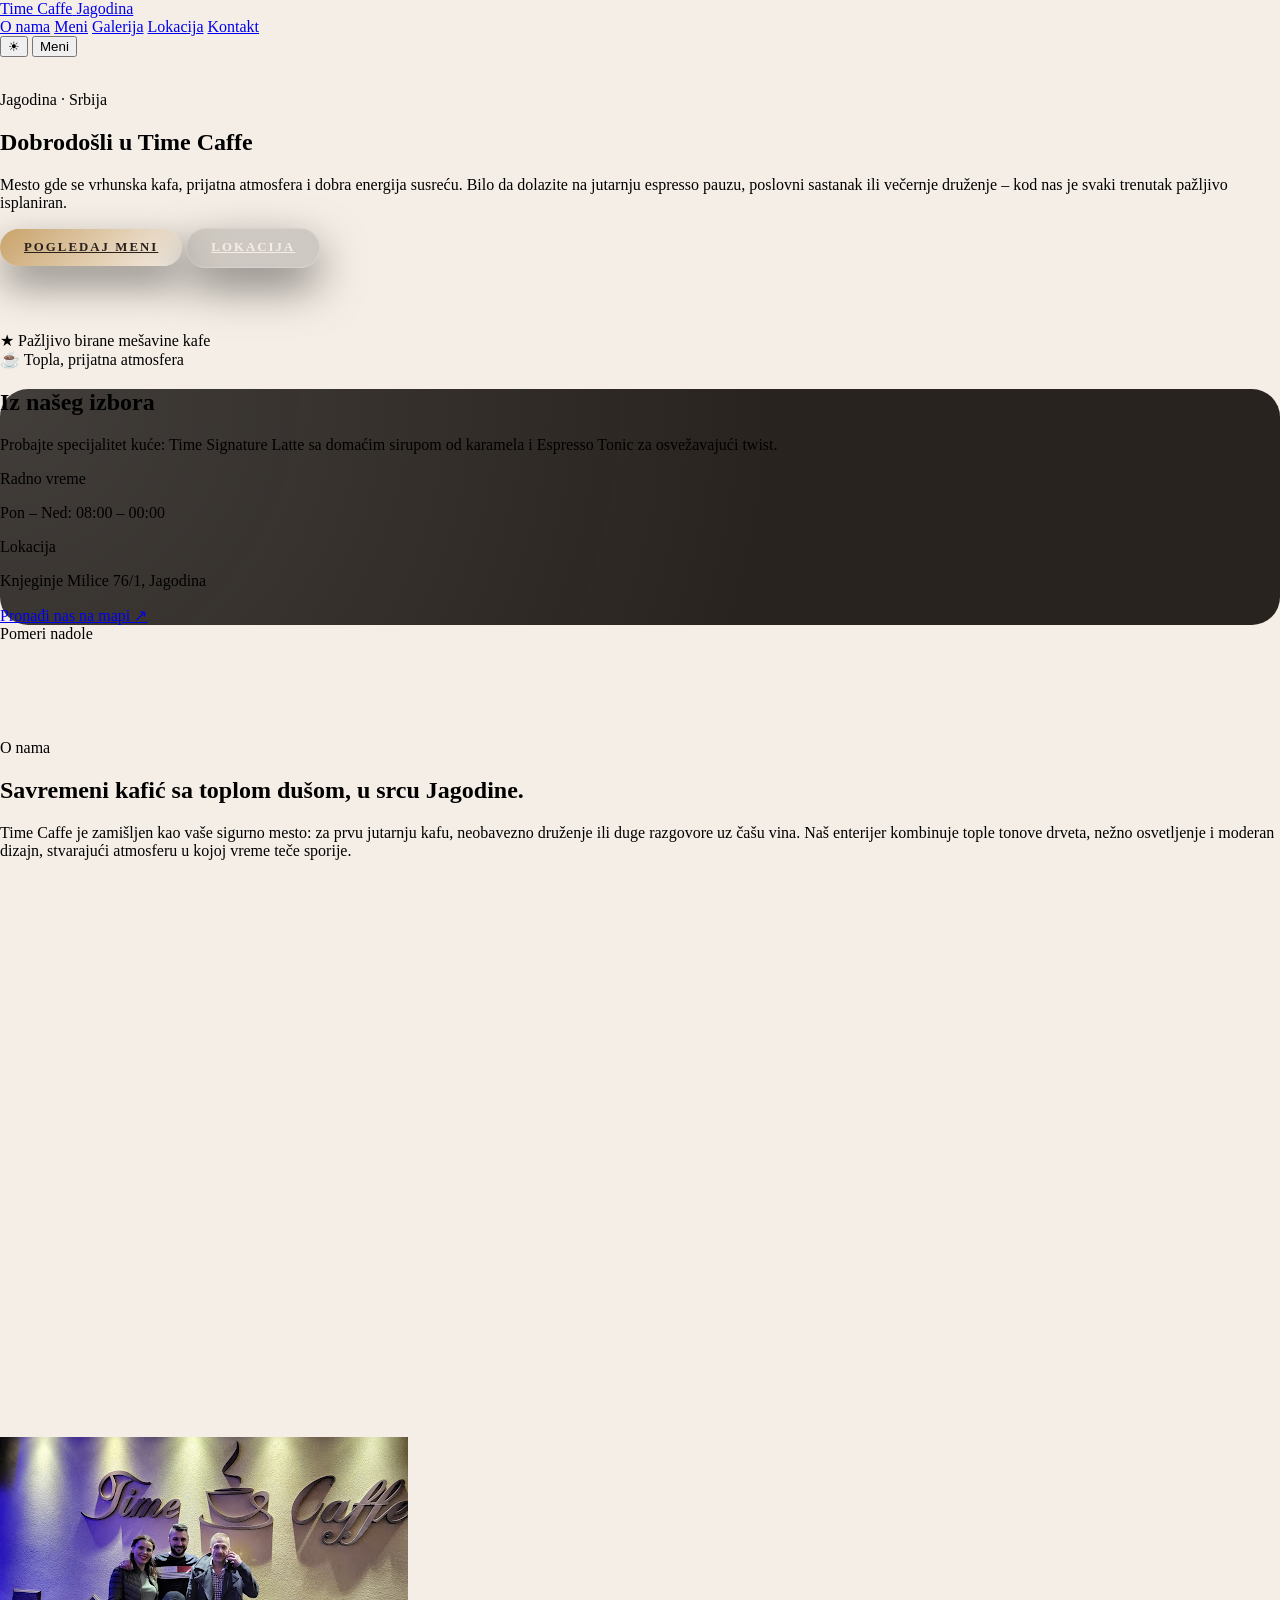
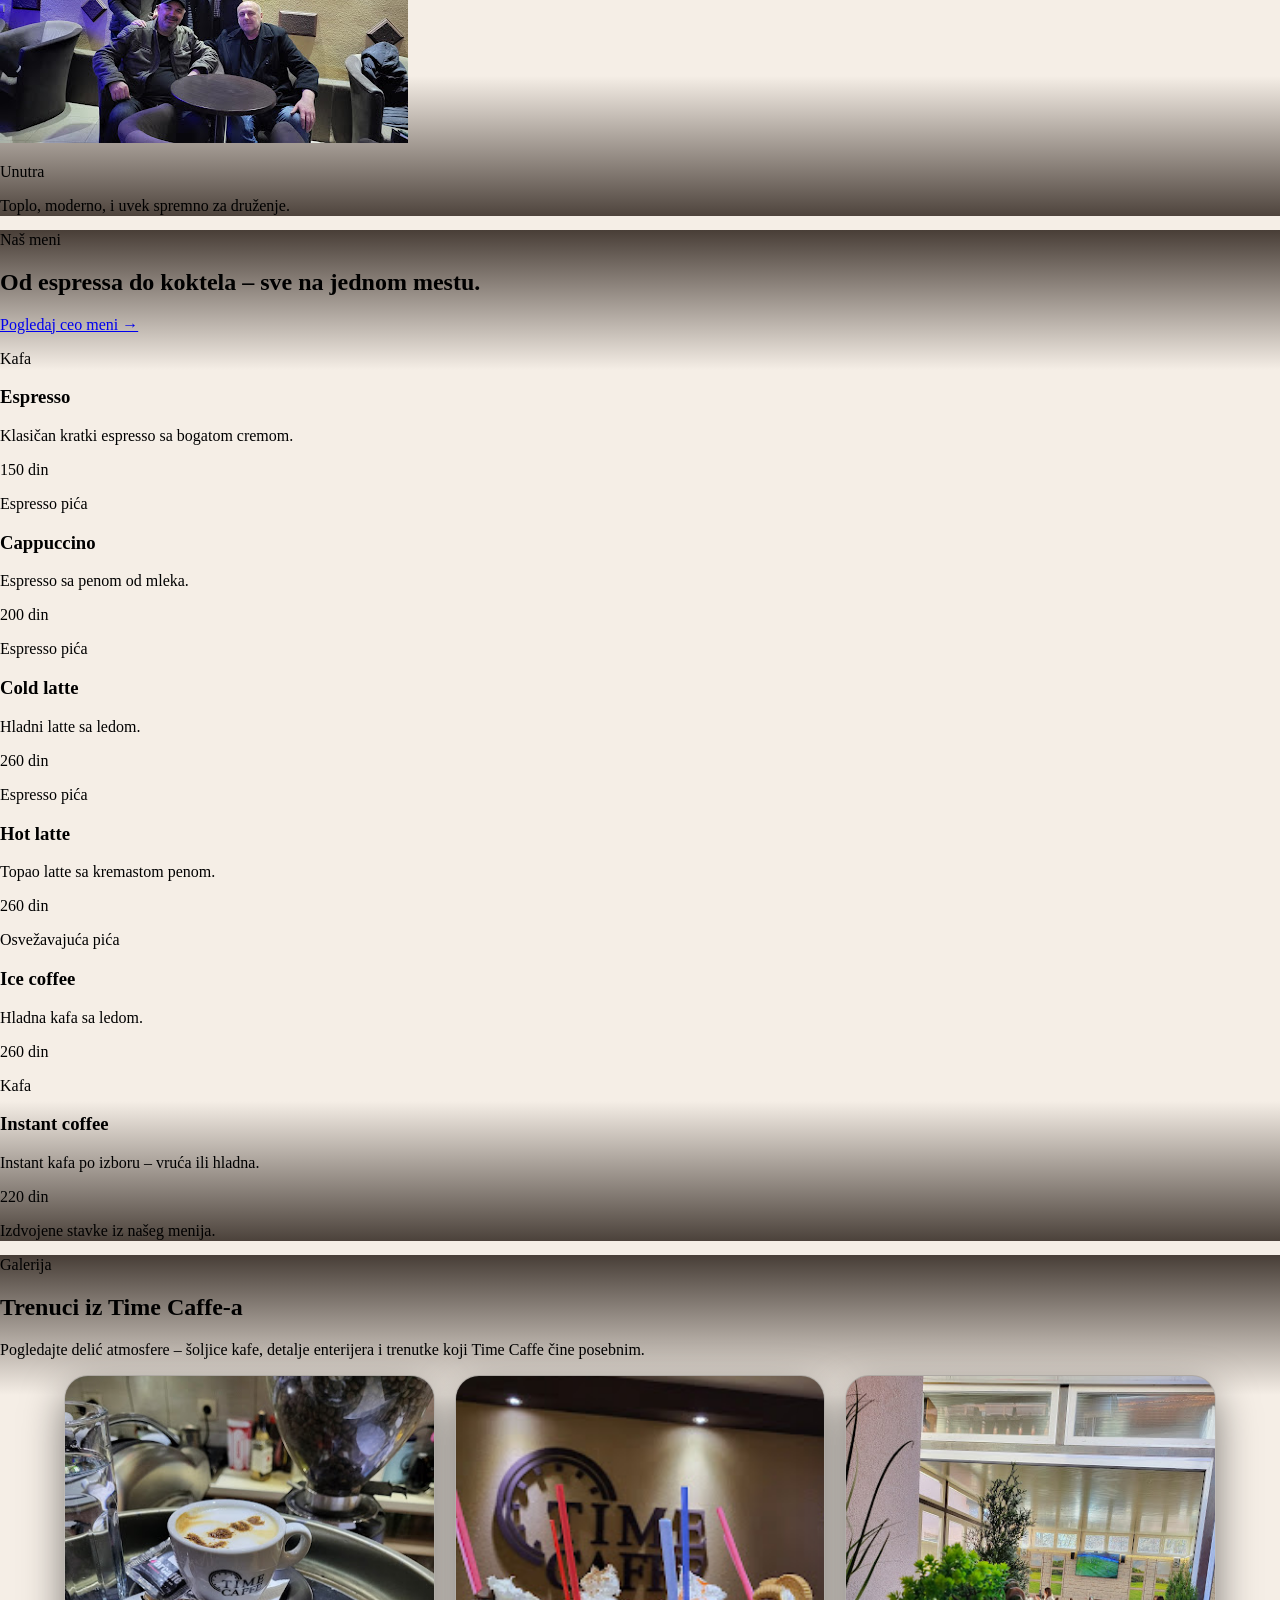
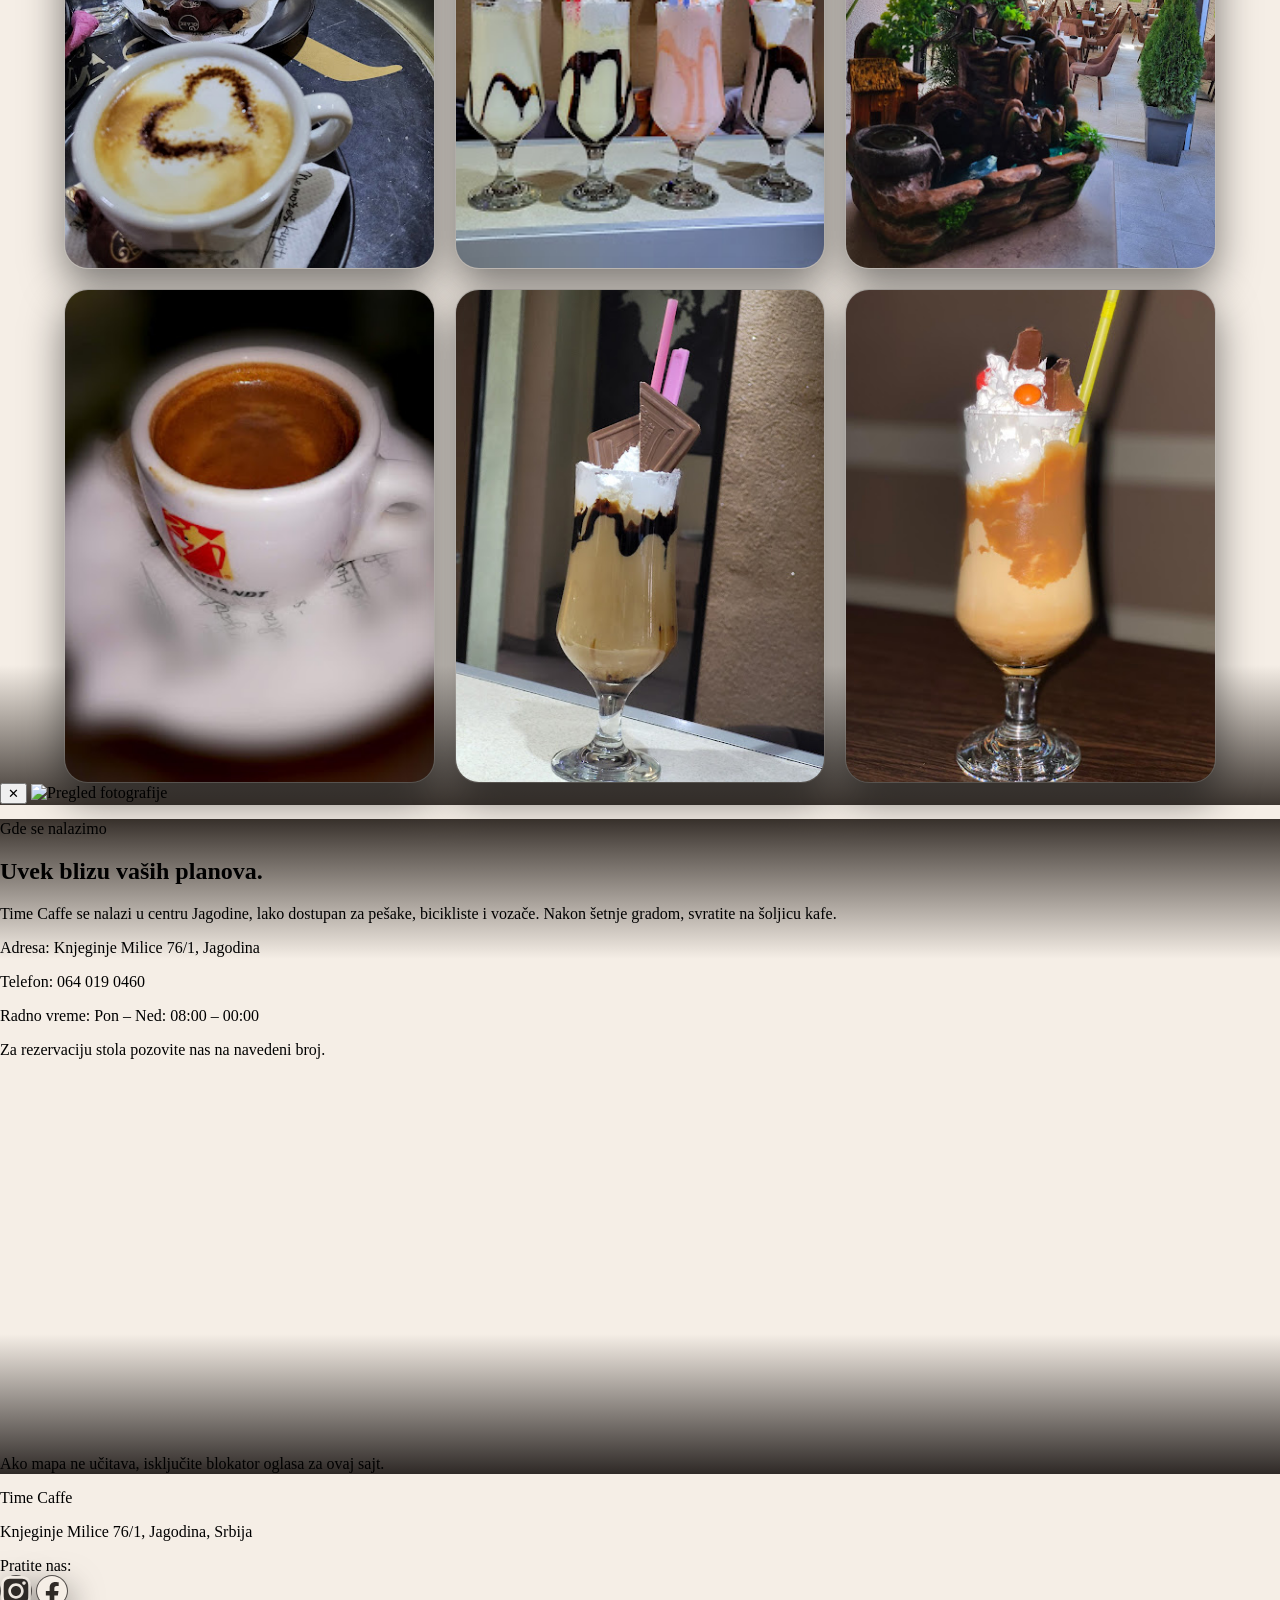
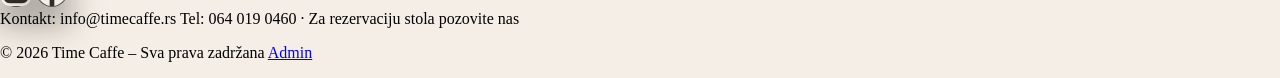
==== index.html @ a1e93f35 "chore: move site files to repo root to match deployment layout Made-with: Cursor" ====
<!DOCTYPE html>
<html lang="sr">
  <head>
    <meta charset="UTF-8" />
    <meta
      name="viewport"
      content="width=device-width, initial-scale=1.0, maximum-scale=5, viewport-fit=cover"
    />
    <meta name="theme-color" content="#2B211C" />
    <title>Time Caffe | Jagodina</title>
    <meta
      name="description"
      content="Time Caffe u Jagodini – savršeno mesto za vrhunsku kafu, prijatnu atmosferu i druženje. Posetite nas u centru grada."
    />
    <meta
      name="keywords"
      content="Time Caffe, kafa, kafić Jagodina, espresso, deserti, rezervacije"
    />
    <meta name="author" content="Time Caffe" />

    <!-- TailwindCSS CDN – u razvoju je u redu; za produkciju preporučeno: npm install tailwindcss i build -->
    <script>
      (function(){var w=console.warn;console.warn=function(m){if(typeof m==='string'&&m.indexOf('cdn.tailwindcss.com')!==-1)return;w.apply(console,arguments);};})();
    </script>
    <script src="https://cdn.tailwindcss.com"></script>
    <script>
      tailwind.config = {
        darkMode: "class",
        theme: {
          extend: {
            colors: {
              espresso: "#2B211C",
              coffee: "#4B3425",
              latte: "#D9C3A3",
              cream: "#F5EEE6",
              gold: "#C9A36A",
            },
            fontFamily: {
              display: ["Poppins", "system-ui", "sans-serif"],
              body: ["DM Sans", "system-ui", "sans-serif"],
            },
            boxShadow: {
              soft: "0 18px 45px rgba(0,0,0,0.35)",
              card: "0 18px 40px rgba(15,10,7,0.55)",
            },
          },
        },
      };
    </script>
    <script>
      // Set default theme before paint (dark unless user chose light).
      (function () {
        try {
          var stored = localStorage.getItem("timecaffe-theme");
          if (stored === "light") {
            document.documentElement.classList.remove("dark");
          } else {
            document.documentElement.classList.add("dark");
          }
        } catch (_) {
          document.documentElement.classList.add("dark");
        }
      })();
    </script>

    <!-- Google Fonts – manje generički izgled -->
    <link
      href="https://fonts.googleapis.com/css2?family=DM+Sans:ital,opsz,wght@0,9..40,400;0,9..40,500;0,9..40,600;1,9..40,400&family=Poppins:wght@500;600;700&display=swap"
      rel="stylesheet"
    />

    <!-- GSAP -->
    <script src="https://cdnjs.cloudflare.com/ajax/libs/gsap/3.12.5/gsap.min.js" defer></script>
    <script src="https://cdnjs.cloudflare.com/ajax/libs/gsap/3.12.5/ScrollTrigger.min.js" defer></script>

    <!-- Custom styles (relative URL works locally + Cloudflare; load last in head vs Tailwind inject) -->
    <link rel="stylesheet" href="./styles.css?v=22" />
  </head>
  <body
    class="bg-cream text-espresso font-body antialiased transition-colors duration-500 ease-out min-w-0 w-full overflow-x-hidden"
  >
    <!-- Page transition overlay -->
    <div
      id="page-transition"
      class="pointer-events-none fixed inset-0 z-40 bg-espresso opacity-0"
    ></div>
    <!-- Sakrij overlay odmah i pri povratku strelicom (bfcache + Brave/Chrome) -->
    <script>
      function hideOverlay(){var o=document.getElementById("page-transition");if(o)o.style.opacity="0";}
      hideOverlay();
      document.addEventListener("pageshow",hideOverlay);
      document.addEventListener("visibilitychange",function(){if(document.visibilityState==="visible")hideOverlay();});
      document.addEventListener("DOMContentLoaded",function(){hideOverlay();});
    </script>

    <!-- Navigation -->
    <header
      class="fixed inset-x-0 top-0 z-30 border-b border-espresso/15 bg-cream/88 backdrop-blur-xl dark:border-[#1f1713] dark:bg-[#1f1713]"
    >
      <div
        class="mx-auto flex w-full max-w-6xl items-center justify-between px-4 py-3 md:px-6 min-w-0"
      >
        <a href="./index.html" class="flex items-center gap-3">
          <div class="leading-tight">
            <span
              class="block font-display text-lg font-semibold tracking-wide text-espresso dark:text-cream"
              >Time Caffe</span
            >
            <span
              class="block text-xs font-medium uppercase tracking-[0.2em] text-gold/80"
              >Jagodina</span
            >
          </div>
        </a>

        <nav
          class="hidden items-center gap-8 text-sm font-medium text-espresso/90 md:flex dark:text-cream"
        >
          <a href="#onama" class="nav-link">O nama</a>
          <a href="#meni" class="nav-link">Meni</a>
          <a href="#galerija" class="nav-link">Galerija</a>
          <a href="#lokacija" class="nav-link">Lokacija</a>
          <a
            href="./kontakt.html"
            class="rounded-full border border-espresso/25 px-4 py-1.5 text-xs uppercase tracking-[0.18em] text-espresso transition-colors hover:bg-espresso hover:text-cream dark:border-gold/40 dark:text-gold dark:hover:bg-gold dark:hover:text-espresso"
            >Kontakt</a
          >
        </nav>

        <div class="flex items-center gap-3">
          <button
            id="theme-toggle"
            class="inline-flex h-9 w-9 items-center justify-center rounded-full border border-espresso/20 bg-espresso/5 text-espresso shadow-md shadow-black/10 transition-colors hover:bg-espresso/10 dark:border-white/10 dark:bg-white/5 dark:text-gold dark:shadow-black/50 dark:hover:bg-white/10"
            aria-label="Promeni temu"
          >
            <span id="theme-icon" class="text-lg">☾</span>
          </button>
          <button
            id="mobile-menu-toggle"
            class="inline-flex h-9 w-9 items-center justify-center rounded-full border border-espresso/20 bg-espresso/5 text-espresso shadow-md shadow-black/10 transition-colors hover:bg-espresso/10 md:hidden dark:border-white/10 dark:bg-white/5 dark:text-cream dark:shadow-black/40 dark:hover:bg-white/10"
            aria-label="Otvori meni"
          >
            <span class="sr-only">Meni</span>
            <div class="space-y-1.5">
              <span
                class="block h-0.5 w-4 rounded-full bg-espresso transition-all dark:bg-cream"
              ></span>
              <span
                class="block h-0.5 w-3 rounded-full bg-espresso transition-all dark:bg-cream"
              ></span>
            </div>
          </button>
        </div>
      </div>

      <!-- Mobile nav -->
      <div
        id="mobile-menu"
        class="pointer-events-none fixed inset-x-0 top-0 z-20 translate-y-[-100%] transform bg-gradient-to-b from-cream via-cream to-latte opacity-0 transition-all duration-500 ease-out md:hidden dark:from-espresso dark:via-espresso/95 dark:to-espresso/95"
      >
        <div class="mx-auto flex w-full max-w-6xl flex-col gap-6 px-4 sm:px-6 pb-10 pt-20 min-w-0">
          <a href="#onama" class="mobile-link">O nama</a>
          <a href="#meni" class="mobile-link">Meni</a>
          <a href="#galerija" class="mobile-link">Galerija</a>
          <a href="#lokacija" class="mobile-link">Lokacija</a>
          <a href="./meni.html" class="mobile-link">Puni meni</a>
          <a href="./kontakt.html" class="mobile-link">Kontakt</a>
        </div>
      </div>
    </header>

    <!-- Hero -->
    <main class="relative w-full min-w-0 overflow-x-hidden">
      <section
        id="hero"
        class="section-melt relative z-0 flex min-h-screen items-center justify-center overflow-hidden bg-[#bea076] text-espresso dark:bg-[#211812] dark:text-cream"
      >
        <!-- Parallax background -->
        <div
          class="pointer-events-none absolute inset-0 z-0 hero-bg"
          data-parallax
        ></div>
        <div
          class="pointer-events-none absolute inset-0 z-10 bg-gradient-to-b from-[#f5eee6]/88 via-[#e6d2b4]/52 to-[#bea076]/95 dark:from-[#1f1713]/98 dark:via-[#1b140f]/90 dark:to-[#211812]"
        ></div>

        <div
          class="relative z-20 mx-auto flex w-full max-w-6xl flex-col items-center gap-16 px-4 pt-28 pb-20 md:flex-row md:items-center md:justify-between md:px-6 min-w-0"
        >
          <div class="max-w-xl space-y-7 md:space-y-8">
            <p
              class="inline-flex items-center gap-2 rounded-full bg-espresso/5 px-4 py-1 text-xs font-medium uppercase tracking-[0.2em] text-espresso/80 ring-1 ring-espresso/15 backdrop-blur dark:bg-white/5 dark:text-gold/90 dark:ring-white/10"
            >
              <span class="h-1.5 w-1.5 rounded-full bg-gold"></span>
              Jagodina · Srbija
            </p>
            <h1
              class="font-display text-4xl font-semibold leading-tight tracking-tight md:text-5xl lg:text-6xl"
            >
              Dobrodošli u
              <span class="block bg-gradient-to-r from-coffee via-espresso to-gold bg-clip-text text-transparent dark:from-gold dark:to-latte"
                >Time Caffe</span
              >
            </h1>
            <p class="max-w-md text-sm text-espresso/80 dark:text-cream/80 md:text-base">
              Mesto gde se vrhunska kafa, prijatna atmosfera i dobra energija
              susreću. Bilo da dolazite na jutarnju espresso pauzu, poslovni
              sastanak ili večernje druženje – kod nas je svaki trenutak
              pažljivo isplaniran.
            </p>

            <div class="mt-2 flex flex-wrap items-center gap-4 md:mt-3">
              <a
                href="./meni.html"
                class="btn-primary"
              >
                Pogledaj meni
              </a>
              <a
                href="#lokacija"
                class="btn-ghost"
              >
                Lokacija
              </a>
            </div>

            <div
              class="flex items-center gap-6 text-xs text-espresso/70 dark:text-cream/60 md:text-sm"
              style="margin-top: 4rem;"
            >
              <div class="flex items-center gap-2">
                <span class="text-gold">★</span>
                <span>Pažljivo birane mešavine kafe</span>
              </div>
              <div class="hidden h-4 w-px bg-espresso/20 dark:bg-cream/20 md:block"></div>
              <div class="hidden items-center gap-2 md:flex">
                <span class="text-gold">☕</span>
                <span>Topla, prijatna atmosfera</span>
              </div>
            </div>
          </div>

          <!-- Hero card -->
          <div
            class="relative mt-10 w-full max-w-sm md:mt-0 md:max-w-md"
          >
            <div
              class="glass-card relative overflow-hidden rounded-3xl border border-espresso/10 bg-white/65 p-6 shadow-card backdrop-blur-xl dark:border-white/10 dark:bg-white/5"
            >
              <div
                class="pointer-events-none absolute -left-10 -top-10 h-40 w-40 rounded-full bg-gold/20 blur-3xl"
              ></div>
              <div
                class="pointer-events-none absolute -bottom-16 right-0 h-40 w-40 rounded-full bg-coffee/30 blur-3xl"
              ></div>

              <div class="relative space-y-5">
                <h2
                  class="font-display text-lg font-semibold tracking-tight text-espresso dark:text-cream"
                >
                  Iz našeg izbora
                </h2>
                <p class="text-sm text-espresso/80 dark:text-cream/80">
                  Probajte specijalitet kuće:
                  <span class="font-medium text-gold"
                    >Time Signature Latte</span
                  >
                  sa domaćim sirupom od karamela i
                  <span class="font-medium text-gold">Espresso Tonic</span> za
                  osvežavajući twist.
                </p>

                <div class="grid grid-cols-2 gap-4 text-xs text-espresso/80 dark:text-cream/80">
                  <div class="space-y-2">
                    <p class="text-[11px] uppercase tracking-[0.18em] text-gold">
                      Radno vreme
                    </p>
                    <p>Pon – Ned: 08:00 – 00:00</p>
                  </div>
                  <div class="space-y-2">
                    <p class="text-[11px] uppercase tracking-[0.18em] text-gold">
                      Lokacija
                    </p>
                    <p>Knjeginje Milice 76/1, Jagodina</p>
                  </div>
                </div>

                <a
                  href="#lokacija"
                  class="inline-flex items-center gap-2 text-xs font-medium text-coffee hover:text-espresso dark:text-gold dark:hover:text-gold/80"
                >
                  Pronađi nas na mapi
                  <span aria-hidden="true">↗</span>
                </a>
              </div>
            </div>
          </div>
        </div>

        <!-- Scroll hint – samo na mobilnom -->
        <div
          class="pointer-events-none absolute bottom-8 left-1/2 flex -translate-x-1/2 flex-col items-center text-xs text-espresso/60 dark:text-cream/70 md:hidden"
        >
          <span class="mb-2 text-[11px] tracking-[0.28em] uppercase"
            >Pomeri nadole</span
          >
          <div
            class="h-10 w-[1px] overflow-hidden bg-gradient-to-b from-gold/80 via-gold/40 to-transparent"
          >
            <div class="scroll-line h-full w-full bg-gradient-to-b from-transparent via-gold/80 to-transparent"></div>
          </div>
        </div>
      </section>
      <!-- About -->
      <section
        id="onama"
        class="section-melt bg-gradient-to-b from-[#bea076] via-[#e8d3b8] to-[#e4cfb3] py-20 dark:bg-gradient-to-b dark:from-[#211812] dark:via-[#1a130f] dark:to-[#2a1f18]"
      >
        <div class="mx-auto w-full max-w-6xl px-4 md:px-6 min-w-0">
          <div
            class="mb-10 flex flex-col gap-4 md:mb-14 md:flex-row md:items-end md:justify-between"
          >
            <div>
              <p
                class="text-xs font-semibold uppercase tracking-[0.28em] text-coffee/75 dark:text-gold"
              >
                O nama
              </p>
              <h2
                class="mt-3 max-w-xl font-display text-2xl font-semibold tracking-tight text-espresso dark:text-cream md:text-3xl"
              >
                Savremeni kafić sa toplom dušom, u srcu Jagodine.
              </h2>
            </div>
            <p
              class="max-w-md text-sm text-espresso/80 dark:text-cream/80 md:text-sm"
            >
              Time Caffe je zamišljen kao vaše sigurno mesto: za prvu jutarnju
              kafu, neobavezno druženje ili duge razgovore uz čašu vina. Naš
              enterijer kombinuje tople tonove drveta, nežno osvetljenje i
              moderan dizajn, stvarajući atmosferu u kojoj vreme teče sporije.
            </p>
          </div>

          <div class="grid gap-8 md:grid-cols-[1.3fr,1fr]">
            <div
              class="grid gap-6 md:grid-cols-2"
            >
              <article class="about-card reveal-up">
                <h3 class="text-base font-semibold text-espresso dark:text-cream">
                  Vrhunska kafa i izbor pića
                </h3>
                <p class="mt-2 text-sm text-espresso/80 dark:text-cream/80">
                  Radimo sa pažljivo odabranim prženjima kafe, pripremljenim od
                  strane obučenih barista. Pored espresso klasika nudimo i
                  specijalitete kuće, čajeve, koktele i osvežavajuće napitke.
                </p>
              </article>

              <article class="about-card reveal-up" data-delay="0.15">
                <h3 class="text-base font-semibold text-espresso dark:text-cream">
                  Prostor za susrete i trenutke
                </h3>
                <p class="mt-2 text-sm text-espresso/80 dark:text-cream/80">
                  Bilo da dolazite sami sa knjigom, u paru ili sa društvom, naš
                  prostor je osmišljen tako da se u njemu osećate opušteno i
                  dobrodošlo – uz pažljivo odabranu muziku i ambijentalno
                  svetlo.
                </p>
              </article>

              <article class="about-card reveal-up" data-delay="0.3">
                <h3 class="text-base font-semibold text-espresso dark:text-cream">
                  Domaći deserti
                </h3>
                <p class="mt-2 text-sm text-espresso/80 dark:text-cream/80">
                  Uživajte u ponudi kolača, torti i sitnih zalogaja koji se
                  savršeno slažu sa vašim omiljenim napitkom, pripremljeni u
                  saradnji sa lokalnim poslastičarnicama.
                </p>
              </article>

              <article class="about-card reveal-up" data-delay="0.45">
                <h3 class="text-base font-semibold text-espresso dark:text-cream">
                  Pažljiva usluga
                </h3>
                <p class="mt-2 text-sm text-espresso/80 dark:text-cream/80">
                  Naš tim veruje da je svaki gost poseban. Trudimo se da zapamtimo
                  vašu omiljenu kafu, da preporučimo novo piće i da svaki dolazak
                  u Time Caffe učinimo iskustvom kojem ćete se vraćati.
                </p>
              </article>
            </div>

            <div
              class="relative flex items-center justify-center md:justify-end md:self-stretch"
            >
              <div
                class="relative aspect-[3/4] w-full max-w-xs overflow-hidden rounded-[2rem] border border-espresso/10 bg-espresso shadow-soft dark:border-white/10"
              >
                <img
                  src="./assets/images/about.png"
                  alt="Enterijer Time Caffe – gosti u kafiću"
                  class="absolute inset-0 h-full w-full object-cover object-center max-w-none max-h-none"
                  loading="lazy"
                />
                <div
                  class="absolute inset-0 z-[1] bg-gradient-to-t from-espresso/80 via-espresso/20 to-transparent"
                ></div>
                <div class="absolute bottom-5 left-5 z-[2] space-y-1 text-cream">
                  <p class="text-xs uppercase tracking-[0.2em] text-gold">
                    Unutra
                  </p>
                  <p class="text-sm font-medium">
                    Toplo, moderno, i uvek spremno za druženje.
                  </p>
                </div>
              </div>
            </div>
          </div>
        </div>
      </section>

      <!-- Menu preview -->
      <section
        id="meni"
        class="section-melt bg-gradient-to-b from-[#e4cfb3] via-[#f1e6da] to-[#ecdbc7] py-20 dark:from-[#2a1f18] dark:via-[#1f1713] dark:to-[#261c15]"
      >
        <div class="mx-auto w-full max-w-6xl px-4 md:px-6 min-w-0">
          <div
            class="mb-10 flex flex-col gap-4 md:mb-12 md:flex-row md:items-end md:justify-between"
          >
            <div>
              <p
                class="text-xs font-semibold uppercase tracking-[0.28em] text-gold"
              >
                Naš meni
              </p>
              <h2
                class="mt-3 font-display text-2xl font-semibold tracking-tight text-espresso dark:text-cream md:text-3xl"
              >
                Od espressa do koktela – sve na jednom mestu.
              </h2>
            </div>
            <a href="./meni.html" class="text-sm font-medium text-gold">
              Pogledaj ceo meni →
            </a>
          </div>

          <div
            id="menu-preview"
            class="grid gap-6 md:grid-cols-3"
          >
            <article class="reveal-up rounded-2xl border border-espresso/20 bg-[#ead8c4]/88 p-4 shadow-lg shadow-black/20 backdrop-blur dark:border-white/12 dark:bg-[#1a130f]/88 dark:shadow-black/45">
              <div class="flex items-start justify-between gap-2">
                <div>
                  <p class="text-xs uppercase tracking-[0.18em] text-gold mb-1">Kafa</p>
                  <h3 class="text-sm font-semibold text-espresso dark:text-cream">Espresso</h3>
                  <p class="mt-1 text-xs text-espresso/70 dark:text-cream/70">Klasičan kratki espresso sa bogatom cremom.</p>
                </div>
                <span class="ml-2 rounded-full bg-espresso text-xs font-semibold text-cream px-3 py-1 dark:bg-gold dark:text-espresso">150 din</span>
              </div>
            </article>
            <article class="reveal-up rounded-2xl border border-espresso/20 bg-[#ead8c4]/88 p-4 shadow-lg shadow-black/20 backdrop-blur dark:border-white/12 dark:bg-[#1a130f]/88 dark:shadow-black/45">
              <div class="flex items-start justify-between gap-2">
                <div>
                  <p class="text-xs uppercase tracking-[0.18em] text-gold mb-1">Espresso pića</p>
                  <h3 class="text-sm font-semibold text-espresso dark:text-cream">Cappuccino</h3>
                  <p class="mt-1 text-xs text-espresso/70 dark:text-cream/70">Espresso sa penom od mleka.</p>
                </div>
                <span class="ml-2 rounded-full bg-espresso text-xs font-semibold text-cream px-3 py-1 dark:bg-gold dark:text-espresso">200 din</span>
              </div>
            </article>
            <article class="reveal-up rounded-2xl border border-espresso/20 bg-[#ead8c4]/88 p-4 shadow-lg shadow-black/20 backdrop-blur dark:border-white/12 dark:bg-[#1a130f]/88 dark:shadow-black/45">
              <div class="flex items-start justify-between gap-2">
                <div>
                  <p class="text-xs uppercase tracking-[0.18em] text-gold mb-1">Espresso pića</p>
                  <h3 class="text-sm font-semibold text-espresso dark:text-cream">Cold latte</h3>
                  <p class="mt-1 text-xs text-espresso/70 dark:text-cream/70">Hladni latte sa ledom.</p>
                </div>
                <span class="ml-2 rounded-full bg-espresso text-xs font-semibold text-cream px-3 py-1 dark:bg-gold dark:text-espresso">260 din</span>
              </div>
            </article>
            <article class="reveal-up rounded-2xl border border-espresso/20 bg-[#ead8c4]/88 p-4 shadow-lg shadow-black/20 backdrop-blur dark:border-white/12 dark:bg-[#1a130f]/88 dark:shadow-black/45">
              <div class="flex items-start justify-between gap-2">
                <div>
                  <p class="text-xs uppercase tracking-[0.18em] text-gold mb-1">Espresso pića</p>
                  <h3 class="text-sm font-semibold text-espresso dark:text-cream">Hot latte</h3>
                  <p class="mt-1 text-xs text-espresso/70 dark:text-cream/70">Topao latte sa kremastom penom.</p>
                </div>
                <span class="ml-2 rounded-full bg-espresso text-xs font-semibold text-cream px-3 py-1 dark:bg-gold dark:text-espresso">260 din</span>
              </div>
            </article>
            <article class="reveal-up rounded-2xl border border-espresso/20 bg-[#ead8c4]/88 p-4 shadow-lg shadow-black/20 backdrop-blur dark:border-white/12 dark:bg-[#1a130f]/88 dark:shadow-black/45">
              <div class="flex items-start justify-between gap-2">
                <div>
                  <p class="text-xs uppercase tracking-[0.18em] text-gold mb-1">Osvežavajuća pića</p>
                  <h3 class="text-sm font-semibold text-espresso dark:text-cream">Ice coffee</h3>
                  <p class="mt-1 text-xs text-espresso/70 dark:text-cream/70">Hladna kafa sa ledom.</p>
                </div>
                <span class="ml-2 rounded-full bg-espresso text-xs font-semibold text-cream px-3 py-1 dark:bg-gold dark:text-espresso">260 din</span>
              </div>
            </article>
            <article class="reveal-up rounded-2xl border border-espresso/20 bg-[#ead8c4]/88 p-4 shadow-lg shadow-black/20 backdrop-blur dark:border-white/12 dark:bg-[#1a130f]/88 dark:shadow-black/45">
              <div class="flex items-start justify-between gap-2">
                <div>
                  <p class="text-xs uppercase tracking-[0.18em] text-gold mb-1">Kafa</p>
                  <h3 class="text-sm font-semibold text-espresso dark:text-cream">Instant coffee</h3>
                  <p class="mt-1 text-xs text-espresso/70 dark:text-cream/70">Instant kafa po izboru – vruća ili hladna.</p>
                </div>
                <span class="ml-2 rounded-full bg-espresso text-xs font-semibold text-cream px-3 py-1 dark:bg-gold dark:text-espresso">220 din</span>
              </div>
            </article>
          </div>

          <p
            id="menu-preview-status"
            class="mt-6 text-center text-xs text-espresso/60 dark:text-cream/60"
          >
            Izdvojene stavke iz našeg menija.
          </p>
        </div>
      </section>

      <!-- Gallery -->
      <section
        id="galerija"
        class="section-melt bg-gradient-to-b from-[#ecdbc7] via-[#f5eee6] to-[#e2ccb0] py-20 dark:bg-gradient-to-b dark:from-[#261c15] dark:via-[#201813] dark:to-[#1b140f]"
      >
        <div class="mx-auto w-full max-w-6xl px-4 md:px-6 min-w-0">
          <div class="mb-10 md:mb-12">
            <p
              class="text-xs font-semibold uppercase tracking-[0.28em] text-gold"
            >
              Galerija
            </p>
            <h2
              class="mt-3 font-display text-2xl font-semibold tracking-tight text-espresso dark:text-cream md:text-3xl"
            >
              Trenuci iz Time Caffe-a
            </h2>
            <p class="mt-3 max-w-md text-sm text-espresso/80 dark:text-cream/80">
              Pogledajte delić atmosfere – šoljice kafe, detalje enterijera i
              trenutke koji Time Caffe čine posebnim.
            </p>
          </div>

          <div
            class="masonry-grid gallery-no-lightbox grid w-full max-w-6xl mx-auto grid-cols-1 gap-4 sm:grid-cols-2 lg:grid-cols-3 sm:gap-5"
            aria-label="Galerija – samo pregled"
          >
            <!-- Slike se ne otvaraju u lightbox; hover animacija ostaje -->
            <div class="gallery-item">
              <img
                src="./assets/images/galerija1.jpg"
                alt="Koktel u staklu – Time Caffe"
                width="768"
                height="1024"
                sizes="(max-width: 639px) 100vw, (max-width: 1023px) 50vw, 33vw"
                loading="lazy"
                decoding="async"
              />
            </div>
            <div class="gallery-item">
              <img
                src="./assets/images/galerija2.jpg"
                alt="Malina milkshake sa šlagom"
                width="768"
                height="1024"
                sizes="(max-width: 639px) 100vw, (max-width: 1023px) 50vw, 33vw"
                loading="lazy"
                decoding="async"
              />
            </div>
            <div class="gallery-item">
              <img
                src="./assets/images/galerija3.jpg"
                alt="Espresso u šoljici"
                width="768"
                height="1024"
                sizes="(max-width: 639px) 100vw, (max-width: 1023px) 50vw, 33vw"
                loading="lazy"
                decoding="async"
              />
            </div>
            <div class="gallery-item">
              <img
                src="./assets/images/galerija4.jpg"
                alt="Topla čokolada i osvežavajuće piće"
                width="768"
                height="1024"
                sizes="(max-width: 639px) 100vw, (max-width: 1023px) 50vw, 33vw"
                loading="lazy"
                decoding="async"
              />
            </div>
            <div class="gallery-item">
              <img
                src="./assets/images/galerija5.jpg"
                alt="Milkshake varijacije – Time Caffe"
                width="768"
                height="1024"
                sizes="(max-width: 639px) 100vw, (max-width: 1023px) 50vw, 33vw"
                loading="lazy"
                decoding="async"
              />
            </div>
            <div class="gallery-item">
              <img
                src="./assets/images/galerija6.jpg"
                alt="Čokoladni napitak sa šlagom"
                width="768"
                height="1024"
                sizes="(max-width: 639px) 100vw, (max-width: 1023px) 50vw, 33vw"
                loading="lazy"
                decoding="async"
              />
            </div>
          </div>
        </div>

        <!-- Lightbox -->
        <div
          id="lightbox"
          class="fixed inset-0 z-40 hidden items-center justify-center bg-black/80 backdrop-blur"
        >
          <button
            id="lightbox-close"
            class="absolute right-6 top-6 rounded-full bg-white/10 p-2 text-white hover:bg-white/20"
            aria-label="Zatvori"
          >
            ✕
          </button>
          <img
            id="lightbox-image"
            src=""
            alt="Pregled fotografije"
            class="max-h-[80vh] max-w-[90vw] rounded-3xl shadow-2xl shadow-black/70"
          />
        </div>
      </section>

      <!-- Location -->
      <section
        id="lokacija"
        class="section-melt bg-gradient-to-b from-[#e2ccb0] via-[#d7be9d] to-[#ccb79d] py-20 text-espresso dark:from-[#1b140f] dark:via-[#17110e] dark:to-[#130e0c] dark:text-cream"
      >
        <div class="mx-auto w-full max-w-6xl px-4 md:px-6 min-w-0">
          <div
            class="mb-10 flex flex-col gap-4 md:mb-12 md:flex-row md:items-end md:justify-between"
          >
            <div>
              <p
                class="text-xs font-semibold uppercase tracking-[0.28em] text-gold"
              >
                Gde se nalazimo
              </p>
              <h2
                class="mt-3 font-display text-2xl font-semibold tracking-tight md:text-3xl"
              >
                Uvek blizu vaših planova.
              </h2>
              <p class="mt-3 max-w-md text-sm text-espresso/80 dark:text-cream/80">
                Time Caffe se nalazi u centru Jagodine, lako dostupan za
                pešake, bicikliste i vozače. Nakon šetnje gradom, svratite na
                šoljicu kafe.
              </p>
            </div>
            <div class="space-y-2 text-sm text-espresso/80 dark:text-cream/80">
              <p><span class="font-medium text-gold">Adresa:</span> Knjeginje Milice 76/1, Jagodina</p>
              <p><span class="font-medium text-gold">Telefon:</span> 064 019 0460</p>
              <p><span class="font-medium text-gold">Radno vreme:</span> Pon – Ned: 08:00 – 00:00</p>
              <p class="pt-2 text-espresso/90 dark:text-cream/90">Za rezervaciju stola pozovite nas na navedeni broj.</p>
            </div>
          </div>

          <div class="overflow-hidden rounded-3xl border border-espresso/15 shadow-soft dark:border-white/10">
            <iframe
              src="https://www.google.com/maps/embed?pb=!1m18!1m12!1m3!1d2854.41171040937!2d21.260075!3d43.976672!2m3!1f0!2f0!3f0!3m2!1i1024!2i768!4f13.1!3m3!1m2!1s0x4756c4143ea59c9f%3A0x4f3c95683f6940db!2sTime%20Caffe!5e0!3m2!1ssr!2srs!4v1700000000000!5m2!1ssr!2srs"
              width="100%"
              height="360"
              style="border:0;"
              allowfullscreen=""
              loading="lazy"
              referrerpolicy="no-referrer-when-downgrade"
              title="Time Caffe na mapi"
            ></iframe>
            <p class="mt-2 text-center text-[11px] text-espresso/50 dark:text-cream/50">Ako mapa ne učitava, isključite blokator oglasa za ovaj sajt.</p>
          </div>
        </div>
      </section>
    </main>

    <!-- Footer -->
    <footer
      class="border-t border-espresso/15 bg-gradient-to-b from-[#ccb79d] via-[#dfcfbc] to-cream py-8 text-espresso backdrop-blur dark:border-black/40 dark:bg-gradient-to-b dark:from-[#17110e] dark:via-[#130f0c] dark:to-[#0f0b09] dark:text-cream"
    >
      <div class="mx-auto flex w-full max-w-6xl flex-col gap-6 px-4 md:flex-row md:items-center md:justify-between md:px-6 min-w-0">
        <div class="flex items-center gap-3">
          <div class="leading-tight">
            <p class="text-sm font-semibold">Time Caffe</p>
            <p class="text-xs text-espresso/70 dark:text-cream/70">Knjeginje Milice 76/1, Jagodina, Srbija</p>
          </div>
        </div>
          <div class="flex flex-col gap-2 text-xs text-espresso/70 dark:text-cream/70 md:flex-row md:items-center md:gap-6">
          <div class="flex items-center gap-3">
            <span class="font-medium text-espresso dark:text-cream">Pratite nas:</span>
            <div class="flex items-center gap-2">
              <a href="#" class="social-icon inline-flex h-9 w-9 items-center justify-center rounded-full border border-espresso/20 bg-white text-espresso transition-colors hover:border-gold hover:bg-gold hover:text-espresso dark:border-cream/20 dark:bg-espresso/80 dark:text-cream" aria-label="Instagram">
                <svg class="h-4 w-4" fill="currentColor" viewBox="0 0 24 24" aria-hidden="true"><path d="M12 2.163c3.204 0 3.584.012 4.85.07 3.252.148 4.771 1.691 4.919 4.919.058 1.265.069 1.645.069 4.849 0 3.205-.012 3.584-.069 4.849-.149 3.225-1.664 4.771-4.919 4.919-1.266.058-1.644.07-4.85.07-3.204 0-3.584-.012-4.849-.07-3.26-.149-4.771-1.699-4.919-4.92-.058-1.265-.07-1.644-.07-4.849 0-3.204.013-3.583.07-4.849.149-3.227 1.664-4.771 4.919-4.919 1.266-.057 1.645-.069 4.849-.069zm0-2.163c-3.259 0-3.667.014-4.947.072-4.358.2-6.78 2.618-6.98 6.98-.059 1.281-.073 1.689-.073 4.948 0 3.259.014 3.668.072 4.948.2 4.358 2.618 6.78 6.98 6.98 1.281.058 1.689.072 4.948.072 3.259 0 3.668-.014 4.948-.072 4.354-.2 6.782-2.618 6.979-6.98.059-1.28.073-1.689.073-4.948 0-3.259-.014-3.667-.072-4.947-.196-4.354-2.617-6.78-6.979-6.98-1.281-.059-1.69-.073-4.949-.073zm0 5.838c-3.403 0-6.162 2.759-6.162 6.162s2.759 6.163 6.162 6.163 6.162-2.759 6.162-6.163c0-3.403-2.759-6.162-6.162-6.162zm0 10.162c-2.209 0-4-1.79-4-4 0-2.209 1.791-4 4-4s4 1.791 4 4c0 2.21-1.791 4-4 4zm6.406-11.845c-.796 0-1.441.645-1.441 1.44s.645 1.44 1.441 1.44c.795 0 1.439-.645 1.439-1.44s-.644-1.44-1.439-1.44z"/></svg>
              </a>
              <a href="#" class="social-icon inline-flex h-9 w-9 items-center justify-center rounded-full border border-espresso/20 bg-white text-espresso transition-colors hover:border-gold hover:bg-gold hover:text-espresso dark:border-cream/20 dark:bg-espresso/80 dark:text-cream" aria-label="Facebook">
                <svg class="h-4 w-4" fill="currentColor" viewBox="0 0 24 24" aria-hidden="true"><path d="M24 12.073c0-6.627-5.373-12-12-12s-12 5.373-12 12c0 5.99 4.388 10.954 10.125 11.854v-8.385H7.078v-3.47h3.047V9.43c0-3.007 1.792-4.669 4.533-4.669 1.312 0 2.686.235 2.686.235v2.953H15.83c-1.491 0-1.956.925-1.956 1.874v2.25h3.328l-.532 3.47h-2.796v8.385C19.612 23.027 24 18.062 24 12.073z"/></svg>
              </a>
            </div>
          </div>
          <div class="flex items-center gap-3">
            <span>Kontakt: info@timecaffe.rs</span>
            <span class="hidden h-3 w-px bg-espresso/20 dark:bg-cream/20 md:block"></span>
            <span>Tel: 064 019 0460 · Za rezervaciju stola pozovite nas</span>
          </div>
        </div>
        <p class="text-xs text-espresso/60 dark:text-cream/60 md:text-right">
          © 2026 Time Caffe – Sva prava zadržana
          <a href="./admin.html" class="ml-2 text-gold/80 hover:text-gold">Admin</a>
        </p>
      </div>
    </footer>

    <script src="./main.js?v=10" defer></script>
  </body>
</html>
---- styles.css ----
/* Core layout & helpers – responsive
   Default vertical scroll on the document (no overflow-y on html) so % heights / masonry layout stay stable.
   Keep max-width: 100% on body — avoid 100vw (scrollbar gutter / horizontal overflow). */
html {
  /* auto: avoids fighting GSAP ScrollTrigger; hash jumps use scrollIntoView(smooth) in main.js */
  scroll-behavior: auto;
  overflow-x: hidden;
  max-width: 100%;
  box-sizing: border-box;
  /* Fixed header (~3.5–5rem): anchors and scrollIntoView land below it */
  scroll-padding-top: 5.5rem;
}

*,
*::before,
*::after {
  box-sizing: inherit;
}

body {
  background-color: #f5eee6;
  overflow-x: hidden;
  max-width: 100%;
  margin: 0;
  padding: 0;
  min-height: 100vh;
}

/* Hide all visible scrollbar chrome globally while keeping scrolling. */
* {
  -ms-overflow-style: none;
  scrollbar-width: none;
}

*::-webkit-scrollbar {
  display: none;
  width: 0;
  height: 0;
  background: transparent;
}

.nav-link {
  position: relative;
  padding-bottom: 2px;
  transition: color 0.25s ease;
}

.nav-link::after {
  content: "";
  position: absolute;
  left: 0;
  bottom: 0;
  height: 1px;
  width: 0;
  background: linear-gradient(90deg, #c9a36a, #f5eee6);
  transition: width 0.25s ease;
}

.nav-link:hover::after {
  width: 100%;
}

.mobile-link {
  font-size: 0.9rem;
  font-weight: 500;
  letter-spacing: 0.2em;
  text-transform: uppercase;
  color: #2b211c;
  border-bottom: 1px solid rgba(43, 33, 28, 0.12);
  padding-bottom: 0.75rem;
}

.dark .mobile-link {
  color: #f5eee6;
  border-bottom: 1px solid rgba(255, 255, 255, 0.06);
}

#mobile-menu {
  overflow: hidden;
}

.btn-primary {
  display: inline-flex;
  align-items: center;
  justify-content: center;
  gap: 0.35rem;
  border-radius: 9999px;
  padding: 0.7rem 1.5rem;
  font-size: 0.8rem;
  font-weight: 600;
  letter-spacing: 0.16em;
  text-transform: uppercase;
  background: linear-gradient(135deg, #c9a36a, #f5eee6);
  color: #2b211c;
  box-shadow: 0 18px 40px rgba(0, 0, 0, 0.45);
  transition: transform 0.2s ease, box-shadow 0.2s ease, background 0.2s ease,
    color 0.2s ease;
}

.btn-primary:hover {
  transform: translateY(-1px);
  box-shadow: 0 26px 55px rgba(0, 0, 0, 0.6);
}

.btn-primary:active {
  transform: translateY(0);
  box-shadow: 0 12px 30px rgba(0, 0, 0, 0.5);
}

.btn-ghost {
  display: inline-flex;
  align-items: center;
  justify-content: center;
  border-radius: 9999px;
  padding: 0.7rem 1.5rem;
  font-size: 0.8rem;
  font-weight: 600;
  letter-spacing: 0.16em;
  text-transform: uppercase;
  border: 1px solid rgba(43, 33, 28, 0.2);
  color: #2b211c;
  background: rgba(245, 238, 230, 0.65);
  backdrop-filter: blur(16px);
  box-shadow: 0 14px 32px rgba(43, 33, 28, 0.2);
  transition: background 0.2s ease, transform 0.2s ease, box-shadow 0.2s ease;
}

.btn-ghost:hover {
  background: rgba(245, 238, 230, 0.9);
  transform: translateY(-1px);
  box-shadow: 0 20px 40px rgba(43, 33, 28, 0.28);
}

.dark .btn-ghost {
  border: 1px solid rgba(255, 255, 255, 0.18);
  color: #f5eee6;
  background: rgba(9, 9, 11, 0.16);
  box-shadow: 0 18px 45px rgba(0, 0, 0, 0.5);
}

.dark .btn-ghost:hover {
  background: rgba(249, 250, 251, 0.14);
  box-shadow: 0 26px 55px rgba(0, 0, 0, 0.7);
}

.glass-card {
  position: relative;
  background: radial-gradient(
      circle at top left,
      rgba(255, 255, 255, 0.55),
      transparent 60%
    ),
    rgba(245, 238, 230, 0.72);
  border-radius: 1.75rem;
}

.dark .glass-card {
  background: radial-gradient(
      circle at top left,
      rgba(255, 255, 255, 0.12),
      transparent 60%
    ),
    rgba(22, 18, 14, 0.92);
}

.input-field {
  width: 100%;
  border-radius: 9999px;
  border: 1px solid rgba(255, 255, 255, 0.16);
  background: rgba(15, 10, 7, 0.75);
  padding: 0.6rem 0.9rem;
  font-size: 0.9rem;
  color: #f5eee6;
  outline: none;
  box-shadow: 0 14px 30px rgba(0, 0, 0, 0.35);
  transition: border-color 0.2s ease, box-shadow 0.2s ease,
    background-color 0.2s ease, transform 0.1s ease;
}

.input-field::placeholder {
  color: rgba(245, 238, 230, 0.5);
}

.input-field:focus {
  border-color: #c9a36a;
  box-shadow: 0 20px 45px rgba(0, 0, 0, 0.55);
  transform: translateY(-1px);
}

.input-field:disabled {
  opacity: 0.6;
  cursor: not-allowed;
}

.social-icon {
  display: inline-flex;
  align-items: center;
  justify-content: center;
  width: 2rem;
  height: 2rem;
  border-radius: 9999px;
  border: 1px solid rgba(249, 250, 251, 0.18);
  font-size: 0.7rem;
  letter-spacing: 0.12em;
  text-transform: uppercase;
  color: #f5eee6;
  background: rgba(15, 10, 7, 0.85);
  box-shadow: 0 14px 35px rgba(0, 0, 0, 0.6);
  transition: transform 0.15s ease, box-shadow 0.15s ease,
    background 0.15s ease, border-color 0.15s ease;
}

.social-icon:hover {
  transform: translateY(-2px);
  box-shadow: 0 22px 45px rgba(0, 0, 0, 0.75);
  background: rgba(249, 250, 251, 0.08);
  border-color: rgba(249, 250, 251, 0.3);
}

/* Gallery grid – in CSS (not Tailwind) so layout works with file://, CDN order, and cached HTML. */
.masonry-grid {
  display: grid;
  width: 100%;
  max-width: 72rem;
  margin-left: auto;
  margin-right: auto;
  gap: 1rem;
  grid-template-columns: minmax(0, 1fr);
}

@media (min-width: 640px) {
  .masonry-grid {
    gap: 1.25rem;
    grid-template-columns: repeat(2, minmax(0, 1fr));
  }
}

@media (min-width: 1024px) {
  .masonry-grid {
    grid-template-columns: repeat(3, minmax(0, 1fr));
  }
}

/* Gallery – identical 3:4 tiles; img uses object-fit:cover inside a fixed ratio box. */
.gallery-item {
  display: block;
  width: 100%;
  min-width: 0;
  aspect-ratio: 3 / 4;
  border-radius: 1.5rem;
  overflow: hidden;
  position: relative;
  cursor: zoom-in;
  border: none;
  padding: 0;
  margin: 0;
  font: inherit;
  color: inherit;
  background: rgba(15, 10, 7, 0.06);
  -webkit-appearance: none;
  appearance: none;
  text-align: left;
  transform-origin: center center;
  isolation: isolate;
  transition: transform 0.45s cubic-bezier(0.22, 1, 0.36, 1),
    box-shadow 0.45s ease, border-color 0.45s ease;
}

.dark .gallery-item {
  background: rgba(0, 0, 0, 0.25);
}

/* Standalone galerija.html – visible frame + hover (index section uses .gallery-no-lightbox) */
.masonry-grid:not(.gallery-no-lightbox) > .gallery-item {
  border: 1px solid rgba(43, 33, 28, 0.14);
  box-shadow: 0 14px 36px rgba(0, 0, 0, 0.38);
}

.dark .masonry-grid:not(.gallery-no-lightbox) > .gallery-item {
  border-color: rgba(255, 255, 255, 0.1);
  box-shadow: 0 16px 44px rgba(0, 0, 0, 0.55);
}

.gallery-no-lightbox .gallery-item {
  cursor: default;
  border: 1px solid rgba(15, 10, 7, 0.14);
  box-shadow: 0 16px 40px rgba(0, 0, 0, 0.4);
}

.dark .gallery-no-lightbox .gallery-item {
  border-color: rgba(255, 255, 255, 0.1);
  box-shadow: 0 16px 40px rgba(0, 0, 0, 0.5);
}

.gallery-item img {
  position: absolute;
  inset: 0;
  width: 100%;
  height: 100%;
  max-width: none;
  max-height: none;
  display: block;
  object-fit: cover;
  object-position: center center;
  transform: scale(1.04);
  transition: transform 0.65s cubic-bezier(0.22, 1, 0.36, 1),
    filter 0.5s ease;
  z-index: 0;
  pointer-events: none;
  image-rendering: auto;
}

/* Light sweep on hover / focus */
.gallery-item::before {
  content: "";
  position: absolute;
  inset: -1px;
  z-index: 2;
  pointer-events: none;
  background: linear-gradient(
    105deg,
    transparent 0%,
    transparent 35%,
    rgba(255, 255, 255, 0.22) 50%,
    transparent 65%,
    transparent 100%
  );
  background-size: 220% 100%;
  background-position: 130% 0;
  opacity: 0;
  mix-blend-mode: soft-light;
  transition: opacity 0.35s ease;
}

.gallery-item::after {
  content: "";
  position: absolute;
  inset: 0;
  z-index: 1;
  pointer-events: none;
  background: radial-gradient(
    circle at 30% 15%,
    rgba(255, 255, 255, 0.2),
    transparent 50%
  );
  mix-blend-mode: soft-light;
  opacity: 0;
  transition: opacity 0.4s ease;
}

.gallery-item:is(:hover, :focus-visible) {
  transform: translateY(-8px) scale(1.02);
  border-color: rgba(201, 163, 106, 0.9);
  box-shadow: 0 32px 72px rgba(0, 0, 0, 0.5),
    0 0 0 1px rgba(201, 163, 106, 0.35),
    0 0 28px rgba(201, 163, 106, 0.12);
}

.gallery-item:is(:hover, :focus-visible) img {
  transform: scale(1.12);
  filter: saturate(1.12) contrast(1.05) brightness(1.03);
}

.gallery-item:is(:hover, :focus-visible)::before {
  opacity: 1;
  animation: gallery-shimmer 0.9s cubic-bezier(0.22, 1, 0.36, 1) forwards;
}

.gallery-item:is(:hover, :focus-visible)::after {
  opacity: 1;
}

/* No outline: it clips inside overflow:hidden; :is(:focus-visible) uses box-shadow above */

@keyframes gallery-shimmer {
  0% {
    background-position: 130% 0;
  }
  100% {
    background-position: -130% 0;
  }
}

@media (prefers-reduced-motion: reduce) {
  .gallery-item,
  .gallery-item img,
  .gallery-item::before,
  .gallery-item::after {
    transition-duration: 0.01ms !important;
    animation-duration: 0.01ms !important;
    animation-iteration-count: 1 !important;
  }

  .gallery-item:is(:hover, :focus-visible) {
    transform: translateY(-2px);
  }

  .gallery-item:is(:hover, :focus-visible) img {
    transform: scale(1.05);
    filter: saturate(1.03);
  }

  .gallery-item:is(:hover, :focus-visible)::before {
    animation: none;
    opacity: 0.35;
    background-position: 50% 0;
  }
}

/* Scroll indicator animation */
.scroll-line {
  animation: scrollLine 1.8s ease-in-out infinite;
}

@keyframes scrollLine {
  0% {
    transform: translateY(-100%);
  }
  50% {
    transform: translateY(0);
  }
  100% {
    transform: translateY(100%);
  }
}

/* Reveal animations base (GSAP enhances) */
.reveal-up {
  opacity: 0;
  transform: translateY(24px);
}

.about-card {
  border-radius: 1.5rem;
  padding: 1.4rem 1.3rem;
  background: rgba(255, 255, 255, 0.65);
  border: 1px solid rgba(15, 10, 7, 0.08);
  box-shadow: 0 18px 40px rgba(0, 0, 0, 0.18);
  backdrop-filter: blur(10px);
}

.dark .about-card {
  background: rgba(15, 10, 7, 0.9);
  border-color: rgba(249, 250, 251, 0.08);
}

/* Section transitions: long fade at top and bottom */
.section-melt {
  position: relative;
  isolation: isolate;
}

.section-melt::before,
.section-melt::after {
  content: "";
  position: absolute;
  left: 0;
  right: 0;
  height: 140px;
  pointer-events: none;
  z-index: 1;
}

.section-melt::before {
  top: -1px;
  background: linear-gradient(to bottom, var(--melt-top, transparent), transparent);
}

.section-melt::after {
  bottom: -1px;
  background: linear-gradient(to top, var(--melt-bottom, transparent), transparent);
}

.section-melt > * {
  position: relative;
  z-index: 2;
}

#hero {
  --melt-top: rgba(248, 241, 233, 0.95);
  --melt-bottom: rgba(234, 216, 196, 0.88);
}

#onama {
  --melt-top: rgba(234, 216, 196, 0.9);
  --melt-bottom: rgba(228, 207, 179, 0.78);
}

#meni {
  --melt-top: rgba(228, 207, 179, 0.82);
  --melt-bottom: rgba(236, 219, 199, 0.76);
}

#galerija {
  --melt-top: rgba(236, 219, 199, 0.82);
  --melt-bottom: rgba(226, 204, 176, 0.8);
}

#lokacija {
  --melt-top: rgba(226, 204, 176, 0.84);
  --melt-bottom: rgba(204, 183, 157, 0.82);
}

.dark #hero {
  --melt-top: rgba(32, 24, 18, 0.95);
  --melt-bottom: rgba(33, 24, 18, 0.86);
}

.dark #onama {
  --melt-top: rgba(33, 24, 18, 0.9);
  --melt-bottom: rgba(42, 31, 24, 0.82);
}

/* Strong, smooth blend exactly at Hero -> O nama boundary */
#hero.section-melt::after {
  display: none;
}

#onama.section-melt::before {
  display: none;
}

.dark #hero.section-melt::after {
  display: none;
}

/* Hero/Onama seam: rely on matching base gradients only */
#hero.section-melt::before {
  display: none;
}

.dark #hero.section-melt::before {
  display: none;
}

/* Matching transition on Hero top edge (header -> hero) */
#hero.section-melt::before {
  height: 260px;
  background: linear-gradient(
    to bottom,
    rgba(217, 193, 163, 0.94) 0%,
    rgba(199, 168, 132, 0.62) 44%,
    rgba(217, 193, 163, 0) 100%
  );
}

.dark #hero.section-melt::before {
  background: linear-gradient(
    to bottom,
    rgba(31, 23, 19, 0.98) 0%,
    rgba(26, 19, 15, 0.76) 44%,
    rgba(31, 23, 19, 0) 100%
  );
}

/* Keep layout natural; blend comes from Hero fade only */
#onama {
  margin-top: -2px;
  padding-top: calc(5rem + 2px);
}

.dark #onama {
  margin-top: -4px;
  padding-top: calc(5rem + 4px);
}

.dark #meni {
  --melt-top: rgba(42, 31, 24, 0.85);
  --melt-bottom: rgba(38, 28, 21, 0.82);
}

.dark #galerija {
  --melt-top: rgba(38, 28, 21, 0.84);
  --melt-bottom: rgba(27, 20, 15, 0.84);
}

.dark #lokacija {
  --melt-top: rgba(27, 20, 15, 0.86);
  --melt-bottom: rgba(19, 14, 12, 0.88);
}

/* Page transition overlay */
#page-transition {
  transition: opacity 0.45s ease;
}

/* Utility for admin tables reused in dashboard */
.table {
  width: 100%;
  border-collapse: collapse;
  font-size: 0.85rem;
}

.table th,
.table td {
  padding: 0.6rem 0.75rem;
  border-bottom: 1px solid rgba(15, 10, 7, 0.08);
}

.table th {
  text-align: left;
  font-size: 0.7rem;
  text-transform: uppercase;
  letter-spacing: 0.16em;
  color: rgba(15, 10, 7, 0.6);
}

.dark .table th,
.dark .table td {
  border-color: rgba(249, 250, 251, 0.08);
}

/* Hero pozadina */
.hero-bg {
  background: radial-gradient(
      circle at 14% 10%,
      rgba(201, 163, 106, 0.24),
      transparent 40%
    ),
    radial-gradient(
      circle at 85% 15%,
      rgba(217, 195, 163, 0.28),
      transparent 44%
    ),
    radial-gradient(
      circle at 50% 100%,
      rgba(201, 163, 106, 0.12),
      transparent 55%
    ),
    linear-gradient(180deg, #f3e8da 0%, #ead8c2 45%, #d0b085 78%, #bea076 100%);
}

.dark .hero-bg {
  background: linear-gradient(180deg, #1f1713 0%, #17110e 52%, #19120e 78%, #211812 100%);
}
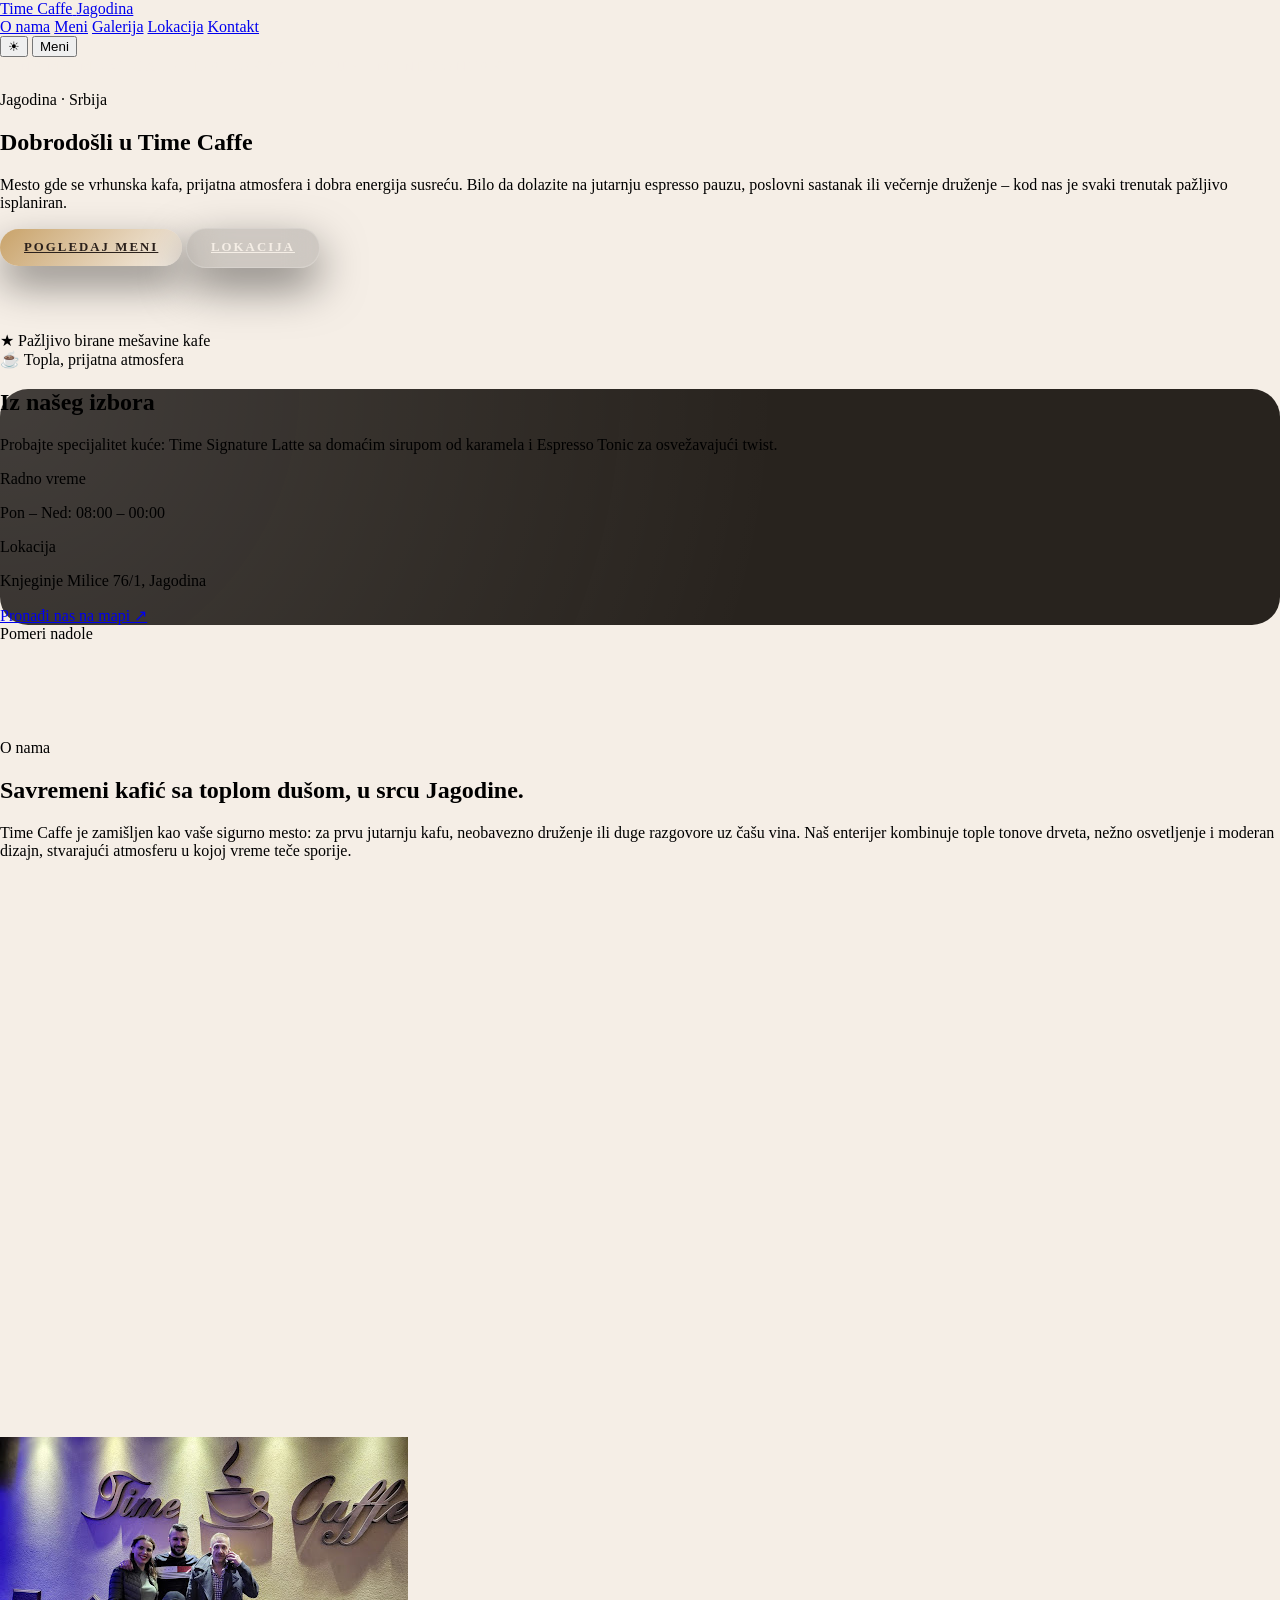
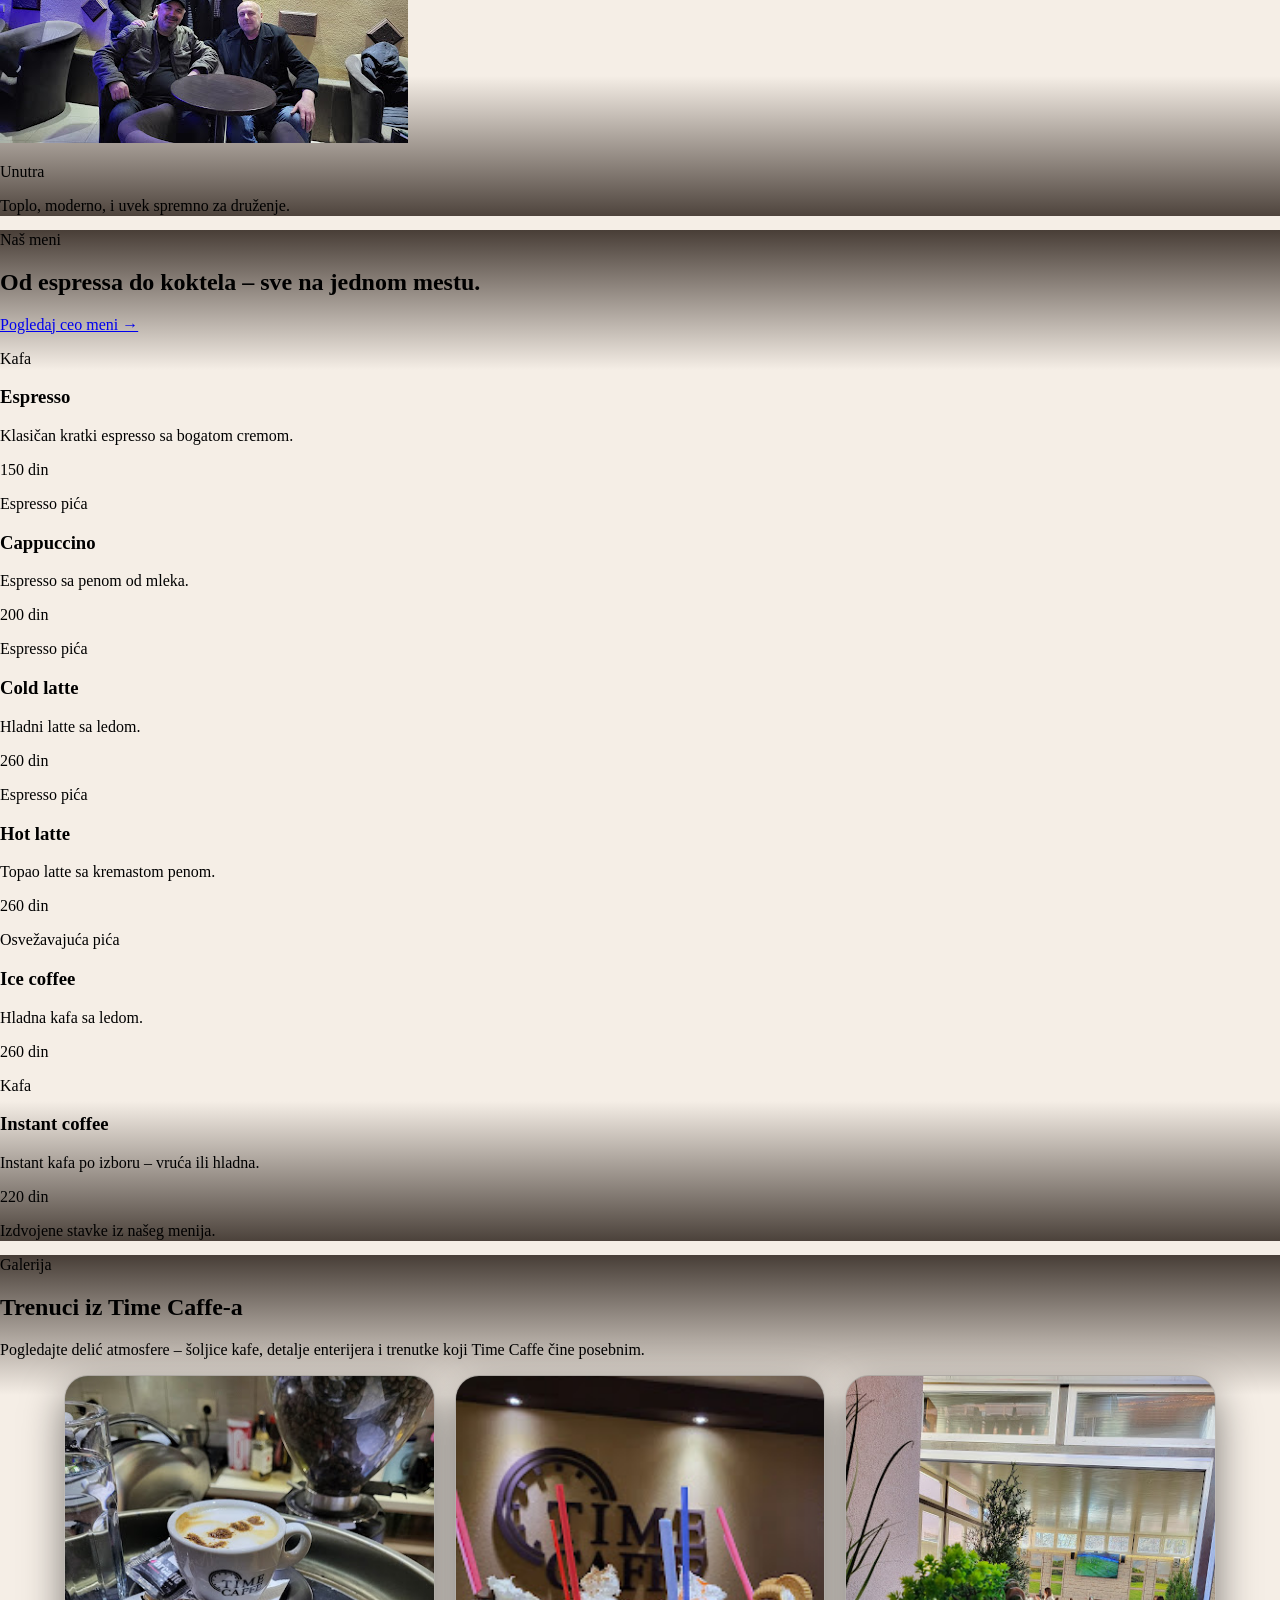
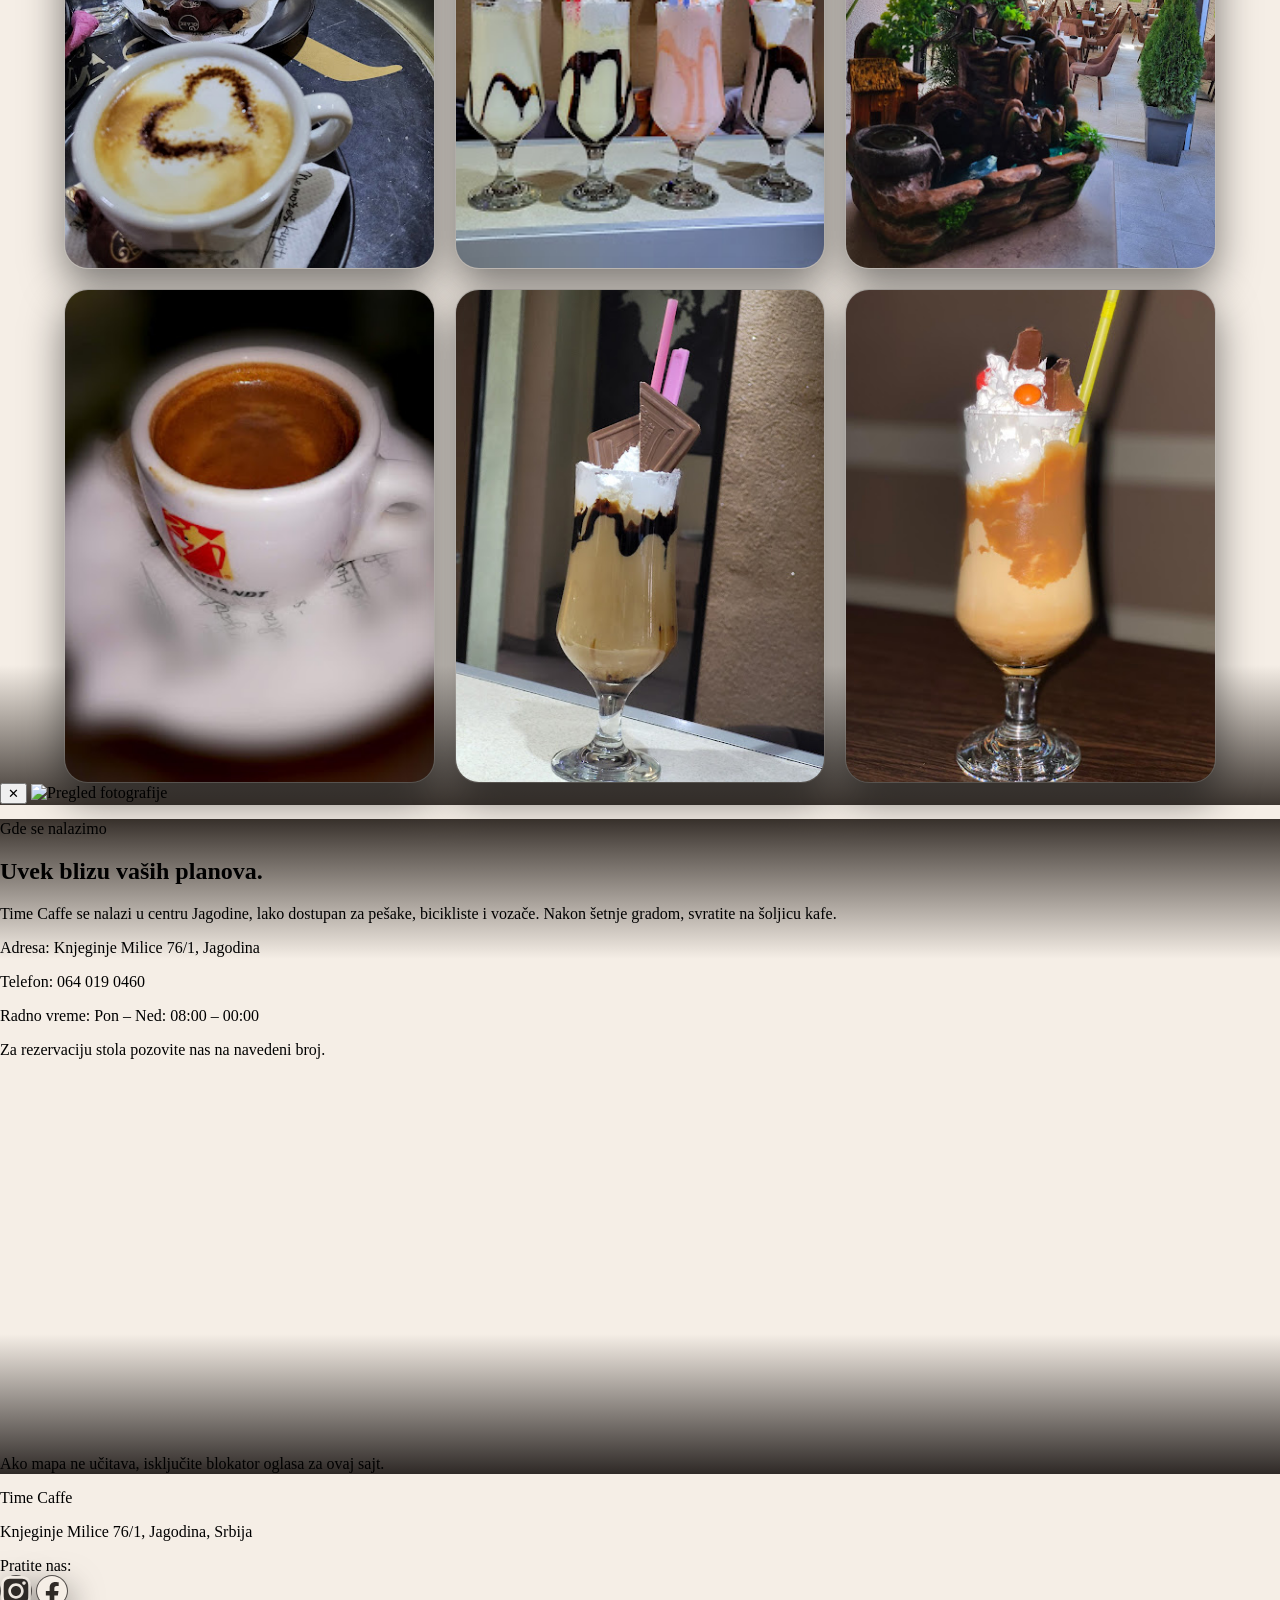
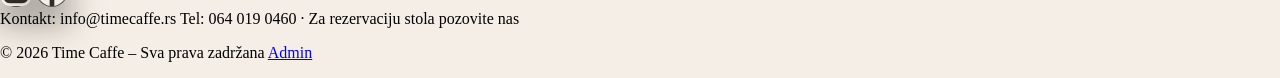
==== commit 6df22c0a: "Fix page scroll and layout; simplify hash scrolling and GSAP refresh - Root overflow on html only; r" ====
--- a/index.html
+++ b/index.html
@@ -74,10 +74,10 @@
     <script src="https://cdnjs.cloudflare.com/ajax/libs/gsap/3.12.5/ScrollTrigger.min.js" defer></script>
 
     <!-- Custom styles (relative URL works locally + Cloudflare; load last in head vs Tailwind inject) -->
-    <link rel="stylesheet" href="./styles.css?v=22" />
+    <link rel="stylesheet" href="/styles.css?v=24" />
   </head>
   <body
-    class="bg-cream text-espresso font-body antialiased transition-colors duration-500 ease-out min-w-0 w-full overflow-x-hidden"
+    class="bg-cream text-espresso font-body antialiased transition-colors duration-500 ease-out min-w-0 w-full"
   >
     <!-- Page transition overlay -->
     <div
@@ -100,7 +100,7 @@
       <div
         class="mx-auto flex w-full max-w-6xl items-center justify-between px-4 py-3 md:px-6 min-w-0"
       >
-        <a href="./index.html" class="flex items-center gap-3">
+        <a href="/" class="flex items-center gap-3">
           <div class="leading-tight">
             <span
               class="block font-display text-lg font-semibold tracking-wide text-espresso dark:text-cream"
@@ -121,7 +121,7 @@
           <a href="#galerija" class="nav-link">Galerija</a>
           <a href="#lokacija" class="nav-link">Lokacija</a>
           <a
-            href="./kontakt.html"
+            href="/kontakt.html"
             class="rounded-full border border-espresso/25 px-4 py-1.5 text-xs uppercase tracking-[0.18em] text-espresso transition-colors hover:bg-espresso hover:text-cream dark:border-gold/40 dark:text-gold dark:hover:bg-gold dark:hover:text-espresso"
             >Kontakt</a
           >
@@ -163,14 +163,14 @@
           <a href="#meni" class="mobile-link">Meni</a>
           <a href="#galerija" class="mobile-link">Galerija</a>
           <a href="#lokacija" class="mobile-link">Lokacija</a>
-          <a href="./meni.html" class="mobile-link">Puni meni</a>
-          <a href="./kontakt.html" class="mobile-link">Kontakt</a>
+          <a href="/meni.html" class="mobile-link">Puni meni</a>
+          <a href="/kontakt.html" class="mobile-link">Kontakt</a>
         </div>
       </div>
     </header>
 
     <!-- Hero -->
-    <main class="relative w-full min-w-0 overflow-x-hidden">
+    <main class="relative w-full min-w-0">
       <section
         id="hero"
         class="section-melt relative z-0 flex min-h-screen items-center justify-center overflow-hidden bg-[#bea076] text-espresso dark:bg-[#211812] dark:text-cream"
@@ -211,7 +211,7 @@
 
             <div class="mt-2 flex flex-wrap items-center gap-4 md:mt-3">
               <a
-                href="./meni.html"
+                href="/meni.html"
                 class="btn-primary"
               >
                 Pogledaj meni
@@ -399,7 +399,7 @@
                 class="relative aspect-[3/4] w-full max-w-xs overflow-hidden rounded-[2rem] border border-espresso/10 bg-espresso shadow-soft dark:border-white/10"
               >
                 <img
-                  src="./assets/images/about.png"
+                  src="/assets/images/about.png"
                   alt="Enterijer Time Caffe – gosti u kafiću"
                   class="absolute inset-0 h-full w-full object-cover object-center max-w-none max-h-none"
                   loading="lazy"
@@ -442,7 +442,7 @@
                 Od espressa do koktela – sve na jednom mestu.
               </h2>
             </div>
-            <a href="./meni.html" class="text-sm font-medium text-gold">
+            <a href="/meni.html" class="text-sm font-medium text-gold">
               Pogledaj ceo meni →
             </a>
           </div>
@@ -552,7 +552,7 @@
             <!-- Slike se ne otvaraju u lightbox; hover animacija ostaje -->
             <div class="gallery-item">
               <img
-                src="./assets/images/galerija1.jpg"
+                src="/assets/images/galerija1.jpg"
                 alt="Koktel u staklu – Time Caffe"
                 width="768"
                 height="1024"
@@ -563,7 +563,7 @@
             </div>
             <div class="gallery-item">
               <img
-                src="./assets/images/galerija2.jpg"
+                src="/assets/images/galerija2.jpg"
                 alt="Malina milkshake sa šlagom"
                 width="768"
                 height="1024"
@@ -574,7 +574,7 @@
             </div>
             <div class="gallery-item">
               <img
-                src="./assets/images/galerija3.jpg"
+                src="/assets/images/galerija3.jpg"
                 alt="Espresso u šoljici"
                 width="768"
                 height="1024"
@@ -585,7 +585,7 @@
             </div>
             <div class="gallery-item">
               <img
-                src="./assets/images/galerija4.jpg"
+                src="/assets/images/galerija4.jpg"
                 alt="Topla čokolada i osvežavajuće piće"
                 width="768"
                 height="1024"
@@ -596,7 +596,7 @@
             </div>
             <div class="gallery-item">
               <img
-                src="./assets/images/galerija5.jpg"
+                src="/assets/images/galerija5.jpg"
                 alt="Milkshake varijacije – Time Caffe"
                 width="768"
                 height="1024"
@@ -607,7 +607,7 @@
             </div>
             <div class="gallery-item">
               <img
-                src="./assets/images/galerija6.jpg"
+                src="/assets/images/galerija6.jpg"
                 alt="Čokoladni napitak sa šlagom"
                 width="768"
                 height="1024"
@@ -695,14 +695,14 @@
     <footer
       class="border-t border-espresso/15 bg-gradient-to-b from-[#ccb79d] via-[#dfcfbc] to-cream py-8 text-espresso backdrop-blur dark:border-black/40 dark:bg-gradient-to-b dark:from-[#17110e] dark:via-[#130f0c] dark:to-[#0f0b09] dark:text-cream"
     >
-      <div class="mx-auto flex w-full max-w-6xl flex-col gap-6 px-4 md:flex-row md:items-center md:justify-between md:px-6 min-w-0">
-        <div class="flex items-center gap-3">
+      <div class="mx-auto flex w-full max-w-6xl flex-col gap-6 px-4 md:flex-row md:flex-wrap md:items-start md:justify-between md:gap-x-8 md:gap-y-4 md:px-6 min-w-0">
+        <div class="flex min-w-0 items-center gap-3">
           <div class="leading-tight">
             <p class="text-sm font-semibold">Time Caffe</p>
             <p class="text-xs text-espresso/70 dark:text-cream/70">Knjeginje Milice 76/1, Jagodina, Srbija</p>
           </div>
         </div>
-          <div class="flex flex-col gap-2 text-xs text-espresso/70 dark:text-cream/70 md:flex-row md:items-center md:gap-6">
+        <div class="flex min-w-0 flex-col gap-2 text-xs text-espresso/70 dark:text-cream/70 md:flex-row md:flex-wrap md:items-center md:gap-x-6 md:gap-y-2">
           <div class="flex items-center gap-3">
             <span class="font-medium text-espresso dark:text-cream">Pratite nas:</span>
             <div class="flex items-center gap-2">
@@ -720,14 +720,14 @@
             <span>Tel: 064 019 0460 · Za rezervaciju stola pozovite nas</span>
           </div>
         </div>
-        <p class="text-xs text-espresso/60 dark:text-cream/60 md:text-right">
+        <p class="w-full text-xs text-espresso/60 dark:text-cream/60 md:w-auto md:shrink-0 md:text-right">
           © 2026 Time Caffe – Sva prava zadržana
-          <a href="./admin.html" class="ml-2 text-gold/80 hover:text-gold">Admin</a>
+          <a href="/admin.html" class="ml-2 text-gold/80 hover:text-gold">Admin</a>
         </p>
       </div>
     </footer>
 
-    <script src="./main.js?v=10" defer></script>
+    <script src="/main.js?v=12" defer></script>
   </body>
 </html>
 
--- a/styles.css
+++ b/styles.css
@@ -1,14 +1,20 @@
-/* Core layout & helpers – responsive
-   Default vertical scroll on the document (no overflow-y on html) so % heights / masonry layout stay stable.
-   Keep max-width: 100% on body — avoid 100vw (scrollbar gutter / horizontal overflow). */
+/* Core layout: single vertical scroll on the viewport (html).
+   Do not set overflow-x on body/main — paired overflow rules can turn inner blocks into scroll
+   containers and break natural page flow. Clip horizontal overflow only on the root. */
 html {
-  /* auto: avoids fighting GSAP ScrollTrigger; hash jumps use scrollIntoView(smooth) in main.js */
+  box-sizing: border-box;
+  max-width: 100%;
+  /* Primary scroll container; avoids nested overflow chains from body/main */
+  overflow-x: clip;
+  overflow-y: auto;
+  /* auto: avoids fighting programmatic smooth scroll + GSAP */
   scroll-behavior: auto;
-  overflow-x: hidden;
-  max-width: 100%;
-  box-sizing: border-box;
-  /* Fixed header (~3.5–5rem): anchors and scrollIntoView land below it */
-  scroll-padding-top: 5.5rem;
+}
+
+@supports not (overflow: clip) {
+  html {
+    overflow-x: hidden;
+  }
 }
 
 *,
@@ -19,20 +25,27 @@
 
 body {
   background-color: #f5eee6;
-  overflow-x: hidden;
-  max-width: 100%;
   margin: 0;
   padding: 0;
   min-height: 100vh;
-}
-
-/* Hide all visible scrollbar chrome globally while keeping scrolling. */
-* {
+  max-width: 100%;
+  /* Let html own vertical scroll — body must not become a second scroller */
+  overflow-x: visible;
+  overflow-y: visible;
+}
+
+/* In-page anchors: fixed header clearance (native fragment scroll + scrollIntoView) */
+main [id] {
+  scroll-margin-top: 5.5rem;
+}
+
+/* Thin scrollbar hiding only on the root — avoid applying to every element (maps, nested UI) */
+html {
   -ms-overflow-style: none;
   scrollbar-width: none;
 }
 
-*::-webkit-scrollbar {
+html::-webkit-scrollbar {
   display: none;
   width: 0;
   height: 0;
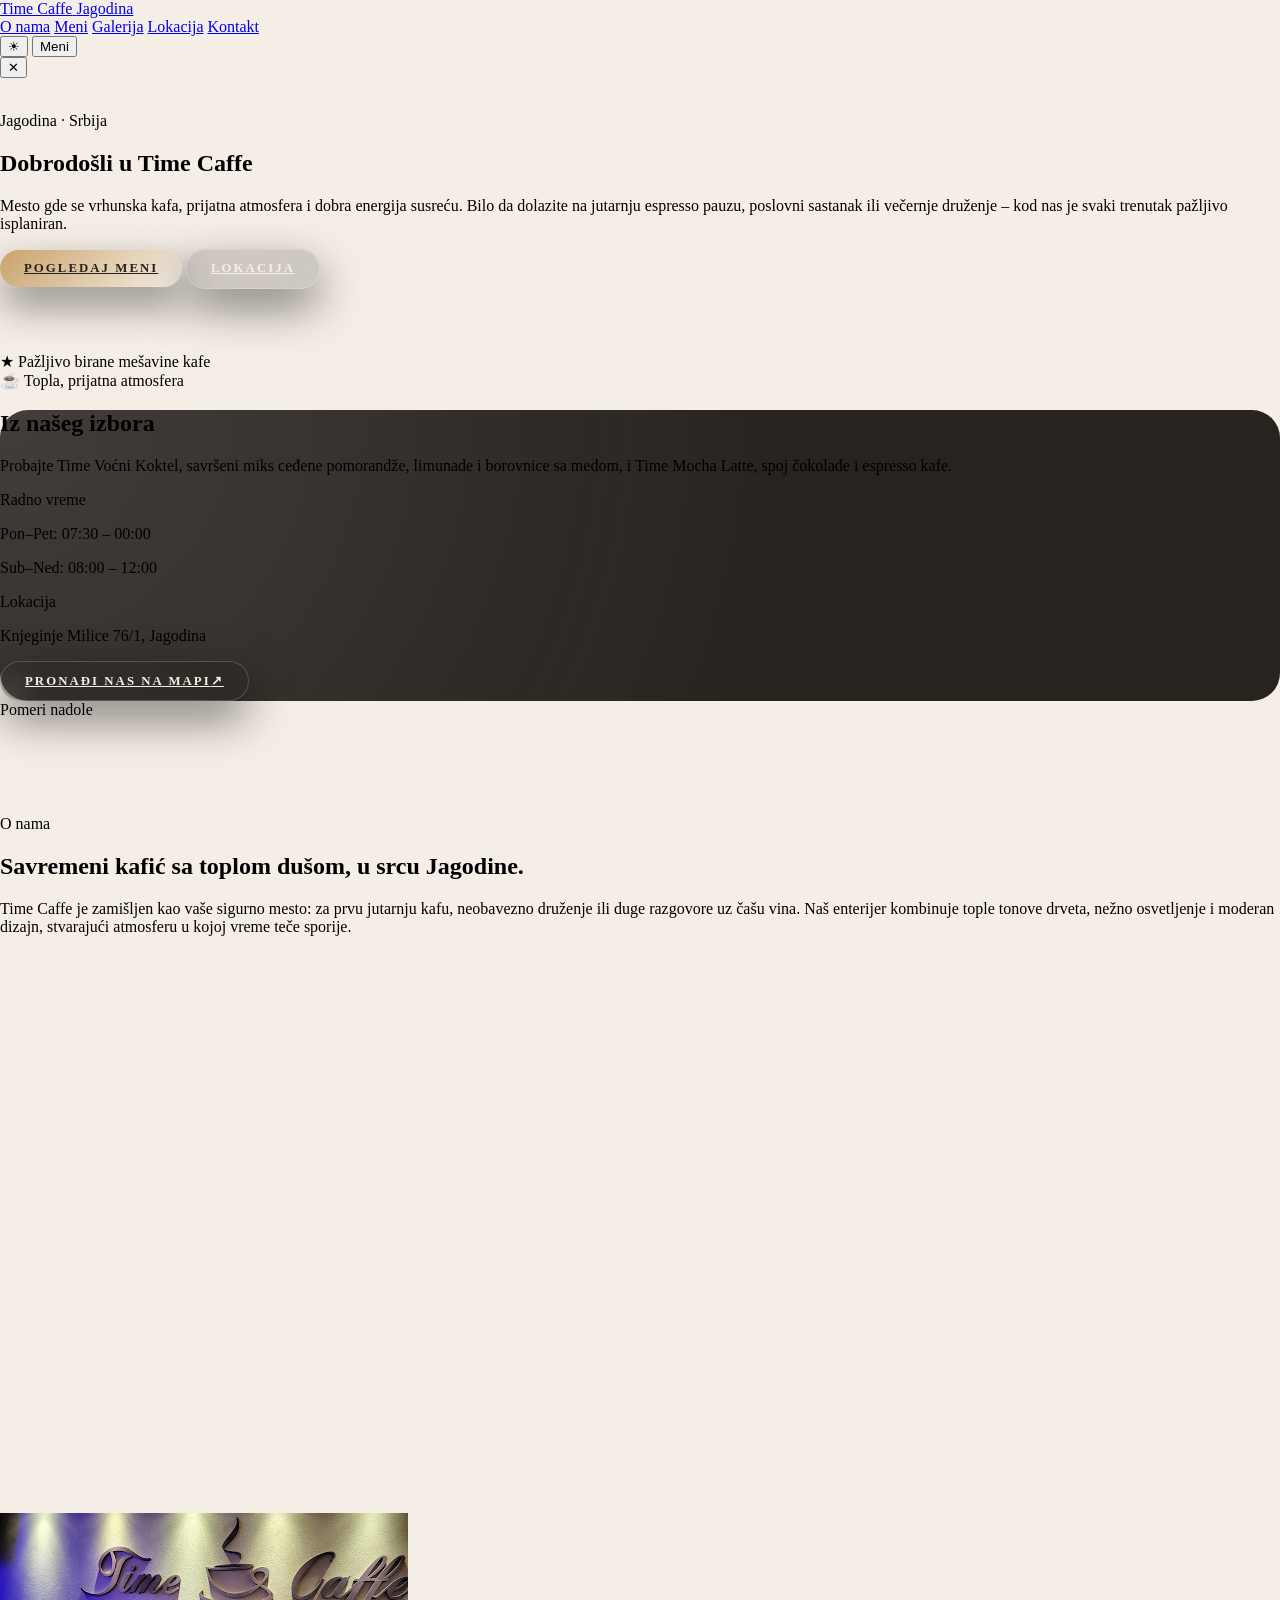
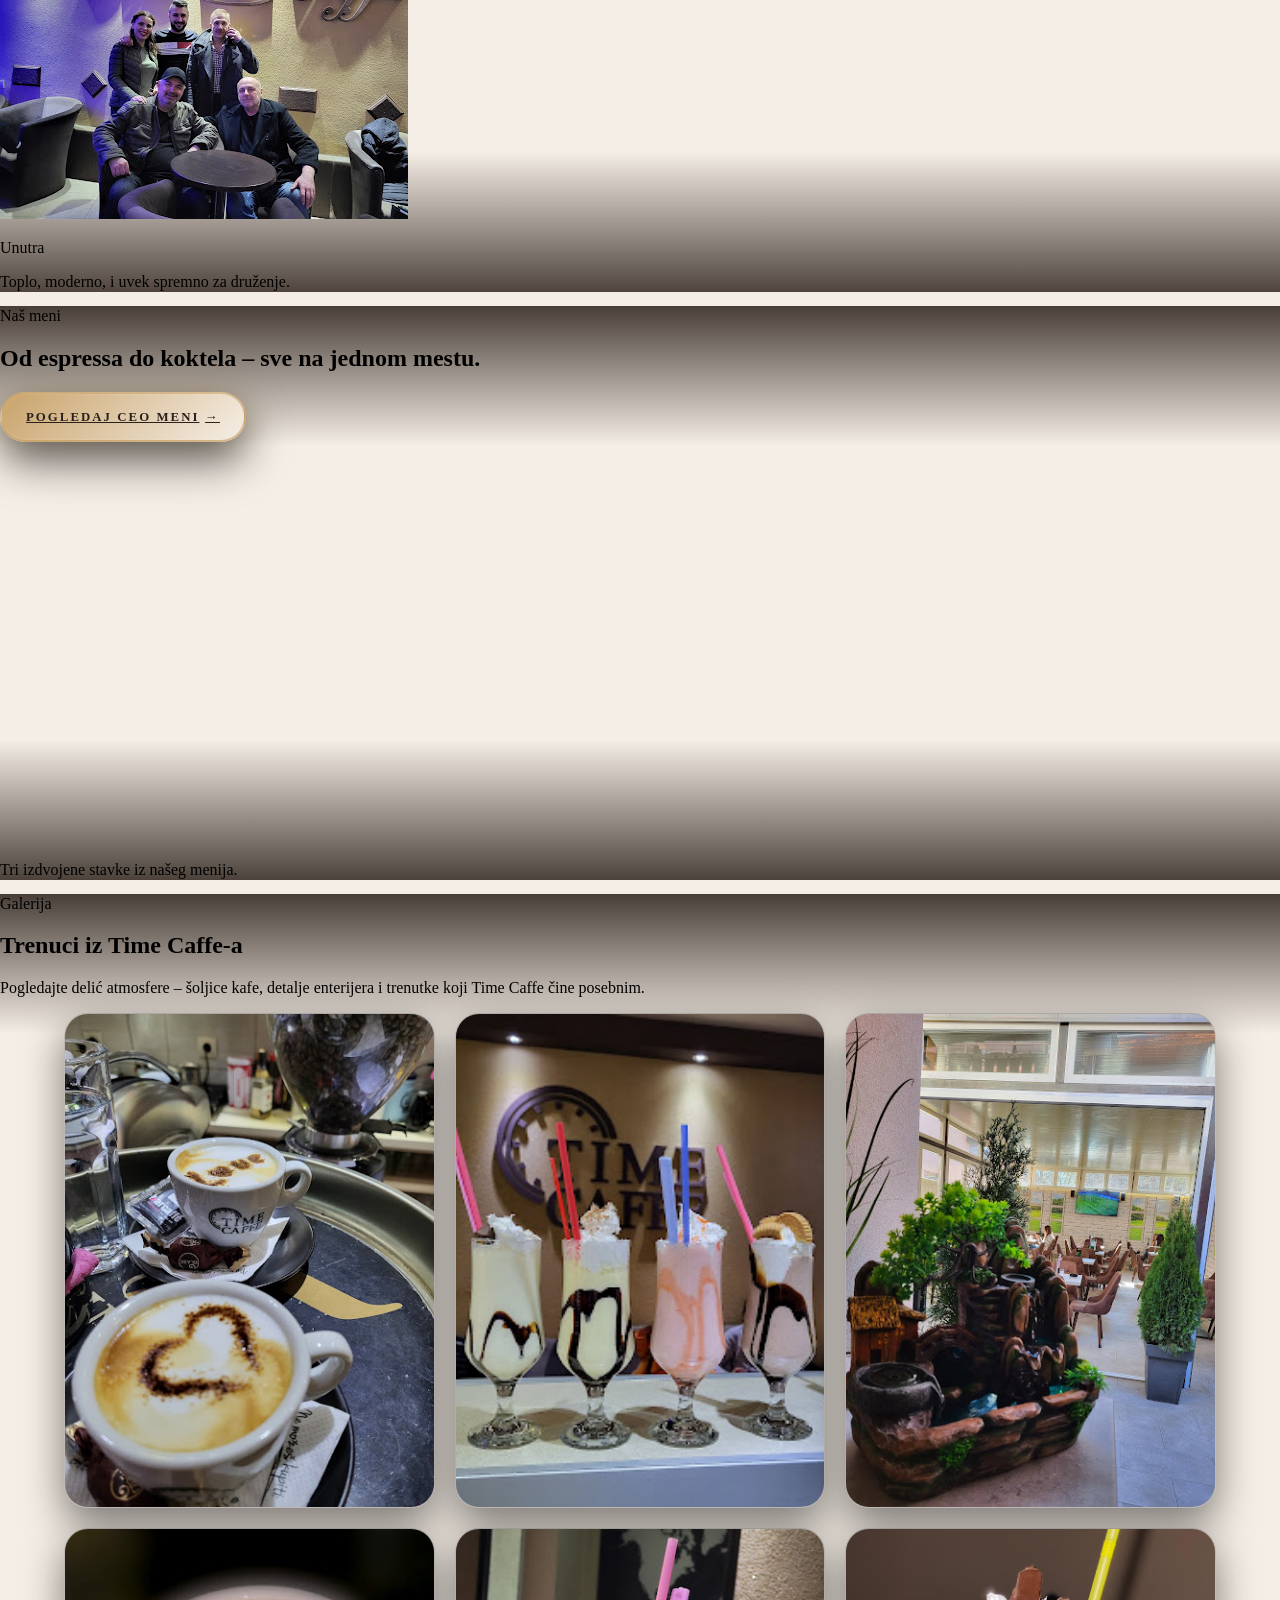
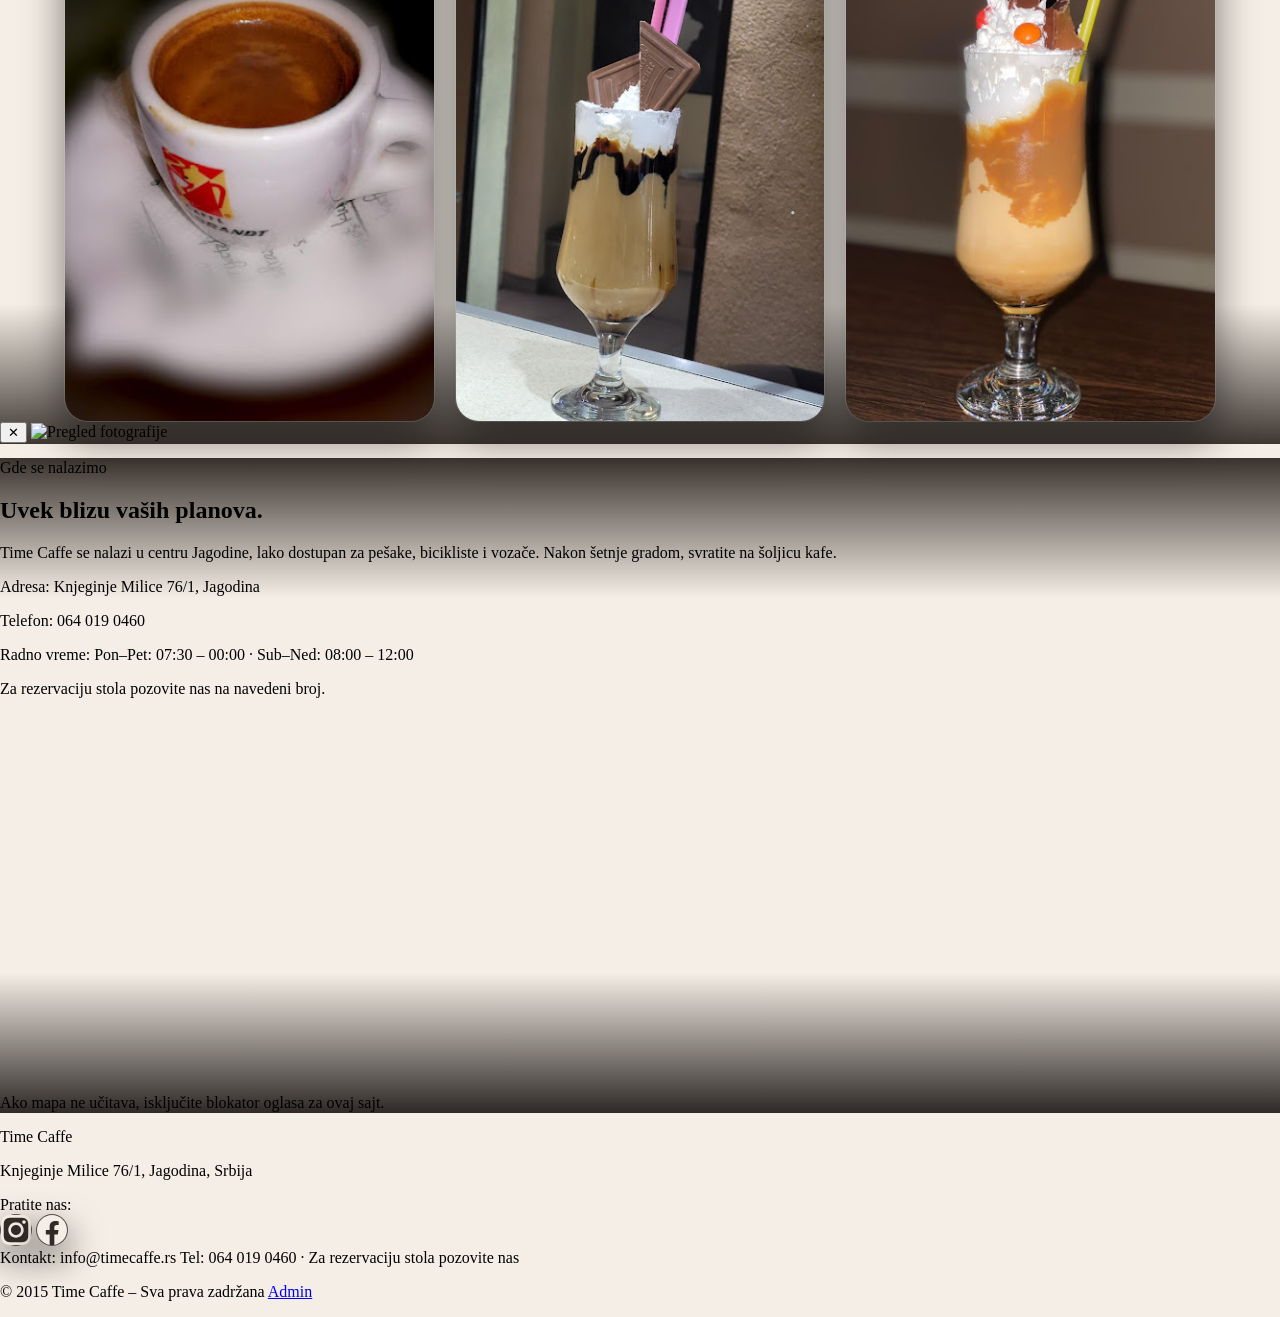
==== commit 2b20a3c4: "Menu: remove MONIN branding; add Specijaliteti category; backup pre-change menu; sync worker and adm" ====
--- a/index.html
+++ b/index.html
@@ -74,7 +74,7 @@
     <script src="https://cdnjs.cloudflare.com/ajax/libs/gsap/3.12.5/ScrollTrigger.min.js" defer></script>
 
     <!-- Custom styles (relative URL works locally + Cloudflare; load last in head vs Tailwind inject) -->
-    <link rel="stylesheet" href="/styles.css?v=24" />
+    <link rel="stylesheet" href="/styles.css?v=26" />
   </head>
   <body
     class="bg-cream text-espresso font-body antialiased transition-colors duration-500 ease-out min-w-0 w-full"
@@ -117,7 +117,7 @@
           class="hidden items-center gap-8 text-sm font-medium text-espresso/90 md:flex dark:text-cream"
         >
           <a href="#onama" class="nav-link">O nama</a>
-          <a href="#meni" class="nav-link">Meni</a>
+          <a href="/meni.html" class="nav-link">Meni</a>
           <a href="#galerija" class="nav-link">Galerija</a>
           <a href="#lokacija" class="nav-link">Lokacija</a>
           <a
@@ -159,8 +159,17 @@
         class="pointer-events-none fixed inset-x-0 top-0 z-20 translate-y-[-100%] transform bg-gradient-to-b from-cream via-cream to-latte opacity-0 transition-all duration-500 ease-out md:hidden dark:from-espresso dark:via-espresso/95 dark:to-espresso/95"
       >
         <div class="mx-auto flex w-full max-w-6xl flex-col gap-6 px-4 sm:px-6 pb-10 pt-20 min-w-0">
+          <div class="flex shrink-0 items-center justify-end">
+            <button
+              type="button"
+              id="mobile-menu-close"
+              class="inline-flex h-10 w-10 items-center justify-center rounded-full border border-espresso/25 bg-white/80 text-lg leading-none text-espresso shadow-md transition-colors hover:bg-espresso/10 dark:border-white/20 dark:bg-white/10 dark:text-cream dark:hover:bg-white/15"
+              aria-label="Zatvori meni"
+            >
+              <span aria-hidden="true">✕</span>
+            </button>
+          </div>
           <a href="#onama" class="mobile-link">O nama</a>
-          <a href="#meni" class="mobile-link">Meni</a>
           <a href="#galerija" class="mobile-link">Galerija</a>
           <a href="#lokacija" class="mobile-link">Lokacija</a>
           <a href="/meni.html" class="mobile-link">Puni meni</a>
@@ -261,13 +270,12 @@
                   Iz našeg izbora
                 </h2>
                 <p class="text-sm text-espresso/80 dark:text-cream/80">
-                  Probajte specijalitet kuće:
-                  <span class="font-medium text-gold"
-                    >Time Signature Latte</span
-                  >
-                  sa domaćim sirupom od karamela i
-                  <span class="font-medium text-gold">Espresso Tonic</span> za
-                  osvežavajući twist.
+                  Probajte
+                  <span class="font-medium text-gold">Time Voćni Koktel</span>,
+                  savršeni miks ceđene pomorandže, limunade i borovnice sa medom,
+                  i
+                  <span class="font-medium text-gold">Time Mocha Latte</span>,
+                  spoj čokolade i espresso kafe.
                 </p>
 
                 <div class="grid grid-cols-2 gap-4 text-xs text-espresso/80 dark:text-cream/80">
@@ -275,7 +283,8 @@
                     <p class="text-[11px] uppercase tracking-[0.18em] text-gold">
                       Radno vreme
                     </p>
-                    <p>Pon – Ned: 08:00 – 00:00</p>
+                    <p>Pon–Pet: 07:30 – 00:00</p>
+                    <p>Sub–Ned: 08:00 – 12:00</p>
                   </div>
                   <div class="space-y-2">
                     <p class="text-[11px] uppercase tracking-[0.18em] text-gold">
@@ -287,10 +296,14 @@
 
                 <a
                   href="#lokacija"
-                  class="inline-flex items-center gap-2 text-xs font-medium text-coffee hover:text-espresso dark:text-gold dark:hover:text-gold/80"
+                  class="btn-ghost group mt-2 w-full justify-center gap-2.5 ring-1 ring-espresso/15 hover:ring-gold/40 dark:ring-white/15 dark:hover:ring-gold/35 sm:mt-3 sm:w-auto"
                 >
-                  Pronađi nas na mapi
-                  <span aria-hidden="true">↗</span>
+                  <span>Pronađi nas na mapi</span>
+                  <span
+                    class="text-base leading-none transition-transform duration-200 group-hover:translate-x-0.5 group-hover:-translate-y-px"
+                    aria-hidden="true"
+                    >↗</span
+                  >
                 </a>
               </div>
             </div>
@@ -442,82 +455,76 @@
                 Od espressa do koktela – sve na jednom mestu.
               </h2>
             </div>
-            <a href="/meni.html" class="text-sm font-medium text-gold">
-              Pogledaj ceo meni →
+            <a
+              href="/meni.html"
+              class="btn-primary menu-cta-btn group inline-flex w-full items-center justify-center gap-3 sm:ml-auto sm:w-auto"
+            >
+              <span>Pogledaj ceo meni</span>
+              <span
+                class="text-[1.2rem] leading-none transition-transform duration-200 group-hover:translate-x-1"
+                aria-hidden="true"
+                >→</span
+              >
             </a>
           </div>
 
           <div
             id="menu-preview"
             class="grid gap-6 md:grid-cols-3"
+            data-static="true"
           >
             <article class="reveal-up rounded-2xl border border-espresso/20 bg-[#ead8c4]/88 p-4 shadow-lg shadow-black/20 backdrop-blur dark:border-white/12 dark:bg-[#1a130f]/88 dark:shadow-black/45">
-              <div class="flex items-start justify-between gap-2">
-                <div>
-                  <p class="text-xs uppercase tracking-[0.18em] text-gold mb-1">Kafa</p>
-                  <h3 class="text-sm font-semibold text-espresso dark:text-cream">Espresso</h3>
-                  <p class="mt-1 text-xs text-espresso/70 dark:text-cream/70">Klasičan kratki espresso sa bogatom cremom.</p>
-                </div>
-                <span class="ml-2 rounded-full bg-espresso text-xs font-semibold text-cream px-3 py-1 dark:bg-gold dark:text-espresso">150 din</span>
+              <div>
+                <p class="mb-1 text-[11px] font-semibold uppercase tracking-[0.16em] text-gold">
+                  Osvežavajuća pića
+                </p>
+                <h3 class="text-sm font-semibold text-espresso dark:text-cream">Time Voćni Koktel</h3>
+                <p class="mt-1 text-xs text-espresso/70 dark:text-cream/70">
+                  Osvežavajući miks voća i prijatnih nota — savršen izbor za dan koji traži više ukusa.
+                </p>
               </div>
             </article>
             <article class="reveal-up rounded-2xl border border-espresso/20 bg-[#ead8c4]/88 p-4 shadow-lg shadow-black/20 backdrop-blur dark:border-white/12 dark:bg-[#1a130f]/88 dark:shadow-black/45">
-              <div class="flex items-start justify-between gap-2">
-                <div>
-                  <p class="text-xs uppercase tracking-[0.18em] text-gold mb-1">Espresso pića</p>
-                  <h3 class="text-sm font-semibold text-espresso dark:text-cream">Cappuccino</h3>
-                  <p class="mt-1 text-xs text-espresso/70 dark:text-cream/70">Espresso sa penom od mleka.</p>
-                </div>
-                <span class="ml-2 rounded-full bg-espresso text-xs font-semibold text-cream px-3 py-1 dark:bg-gold dark:text-espresso">200 din</span>
+              <div>
+                <p class="mb-1 text-[11px] font-semibold uppercase tracking-[0.16em] text-gold">
+                  Sejkovi
+                </p>
+                <h3 class="text-sm font-semibold text-espresso dark:text-cream">Plazma Shake</h3>
+                <p class="mt-1 text-xs text-espresso/70 dark:text-cream/70">
+                  Kremast šejk sa prepoznatljivim ukusom Plazme.
+                </p>
               </div>
             </article>
             <article class="reveal-up rounded-2xl border border-espresso/20 bg-[#ead8c4]/88 p-4 shadow-lg shadow-black/20 backdrop-blur dark:border-white/12 dark:bg-[#1a130f]/88 dark:shadow-black/45">
-              <div class="flex items-start justify-between gap-2">
-                <div>
-                  <p class="text-xs uppercase tracking-[0.18em] text-gold mb-1">Espresso pića</p>
-                  <h3 class="text-sm font-semibold text-espresso dark:text-cream">Cold latte</h3>
-                  <p class="mt-1 text-xs text-espresso/70 dark:text-cream/70">Hladni latte sa ledom.</p>
-                </div>
-                <span class="ml-2 rounded-full bg-espresso text-xs font-semibold text-cream px-3 py-1 dark:bg-gold dark:text-espresso">260 din</span>
+              <div>
+                <p class="mb-1 text-[11px] font-semibold uppercase tracking-[0.16em] text-gold">
+                  Kafa
+                </p>
+                <h3 class="text-sm font-semibold text-espresso dark:text-cream">Cappuccino „La Time“</h3>
+                <p class="mt-1 text-xs text-espresso/70 dark:text-cream/70">
+                  Naš potpis u šoljici — bogat espresso i pena koja ostaje u sećanju.
+                </p>
               </div>
             </article>
-            <article class="reveal-up rounded-2xl border border-espresso/20 bg-[#ead8c4]/88 p-4 shadow-lg shadow-black/20 backdrop-blur dark:border-white/12 dark:bg-[#1a130f]/88 dark:shadow-black/45">
-              <div class="flex items-start justify-between gap-2">
-                <div>
-                  <p class="text-xs uppercase tracking-[0.18em] text-gold mb-1">Espresso pića</p>
-                  <h3 class="text-sm font-semibold text-espresso dark:text-cream">Hot latte</h3>
-                  <p class="mt-1 text-xs text-espresso/70 dark:text-cream/70">Topao latte sa kremastom penom.</p>
-                </div>
-                <span class="ml-2 rounded-full bg-espresso text-xs font-semibold text-cream px-3 py-1 dark:bg-gold dark:text-espresso">260 din</span>
-              </div>
-            </article>
-            <article class="reveal-up rounded-2xl border border-espresso/20 bg-[#ead8c4]/88 p-4 shadow-lg shadow-black/20 backdrop-blur dark:border-white/12 dark:bg-[#1a130f]/88 dark:shadow-black/45">
-              <div class="flex items-start justify-between gap-2">
-                <div>
-                  <p class="text-xs uppercase tracking-[0.18em] text-gold mb-1">Osvežavajuća pića</p>
-                  <h3 class="text-sm font-semibold text-espresso dark:text-cream">Ice coffee</h3>
-                  <p class="mt-1 text-xs text-espresso/70 dark:text-cream/70">Hladna kafa sa ledom.</p>
-                </div>
-                <span class="ml-2 rounded-full bg-espresso text-xs font-semibold text-cream px-3 py-1 dark:bg-gold dark:text-espresso">260 din</span>
-              </div>
-            </article>
-            <article class="reveal-up rounded-2xl border border-espresso/20 bg-[#ead8c4]/88 p-4 shadow-lg shadow-black/20 backdrop-blur dark:border-white/12 dark:bg-[#1a130f]/88 dark:shadow-black/45">
-              <div class="flex items-start justify-between gap-2">
-                <div>
-                  <p class="text-xs uppercase tracking-[0.18em] text-gold mb-1">Kafa</p>
-                  <h3 class="text-sm font-semibold text-espresso dark:text-cream">Instant coffee</h3>
-                  <p class="mt-1 text-xs text-espresso/70 dark:text-cream/70">Instant kafa po izboru – vruća ili hladna.</p>
-                </div>
-                <span class="ml-2 rounded-full bg-espresso text-xs font-semibold text-cream px-3 py-1 dark:bg-gold dark:text-espresso">220 din</span>
-              </div>
-            </article>
+          </div>
+
+          <div
+            class="reveal-up mt-10 rounded-2xl border border-gold/35 bg-[#ead8c4]/70 p-6 shadow-lg shadow-black/15 backdrop-blur dark:border-gold/25 dark:bg-[#1a130f]/75 dark:shadow-black/40 md:p-8"
+          >
+            <p class="text-xs font-semibold uppercase tracking-[0.28em] text-gold">
+              Kombinacije
+            </p>
+            <p class="mt-4 max-w-3xl text-sm leading-relaxed text-espresso/90 dark:text-cream/90">
+              Napravi svoju savršenu kombinaciju. Sok u čaši (Coca-Cola, juice ili borovnica) po ceni od
+              80 din uz bilo koju poručenu kafu — uživaj u trenutku.
+            </p>
           </div>
 
           <p
             id="menu-preview-status"
             class="mt-6 text-center text-xs text-espresso/60 dark:text-cream/60"
           >
-            Izdvojene stavke iz našeg menija.
+            Tri izdvojene stavke iz našeg menija.
           </p>
         </div>
       </section>
@@ -669,7 +676,10 @@
             <div class="space-y-2 text-sm text-espresso/80 dark:text-cream/80">
               <p><span class="font-medium text-gold">Adresa:</span> Knjeginje Milice 76/1, Jagodina</p>
               <p><span class="font-medium text-gold">Telefon:</span> 064 019 0460</p>
-              <p><span class="font-medium text-gold">Radno vreme:</span> Pon – Ned: 08:00 – 00:00</p>
+              <p>
+                <span class="font-medium text-gold">Radno vreme:</span>
+                Pon–Pet: 07:30 – 00:00 · Sub–Ned: 08:00 – 12:00
+              </p>
               <p class="pt-2 text-espresso/90 dark:text-cream/90">Za rezervaciju stola pozovite nas na navedeni broj.</p>
             </div>
           </div>
@@ -706,10 +716,10 @@
           <div class="flex items-center gap-3">
             <span class="font-medium text-espresso dark:text-cream">Pratite nas:</span>
             <div class="flex items-center gap-2">
-              <a href="#" class="social-icon inline-flex h-9 w-9 items-center justify-center rounded-full border border-espresso/20 bg-white text-espresso transition-colors hover:border-gold hover:bg-gold hover:text-espresso dark:border-cream/20 dark:bg-espresso/80 dark:text-cream" aria-label="Instagram">
+              <a href="https://www.instagram.com/timecaffejagodina/" target="_blank" rel="noopener noreferrer" class="social-icon inline-flex h-9 w-9 items-center justify-center rounded-full border border-espresso/20 bg-white text-espresso transition-colors hover:border-gold hover:bg-gold hover:text-espresso dark:border-cream/20 dark:bg-espresso/80 dark:text-cream" aria-label="Instagram">
                 <svg class="h-4 w-4" fill="currentColor" viewBox="0 0 24 24" aria-hidden="true"><path d="M12 2.163c3.204 0 3.584.012 4.85.07 3.252.148 4.771 1.691 4.919 4.919.058 1.265.069 1.645.069 4.849 0 3.205-.012 3.584-.069 4.849-.149 3.225-1.664 4.771-4.919 4.919-1.266.058-1.644.07-4.85.07-3.204 0-3.584-.012-4.849-.07-3.26-.149-4.771-1.699-4.919-4.92-.058-1.265-.07-1.644-.07-4.849 0-3.204.013-3.583.07-4.849.149-3.227 1.664-4.771 4.919-4.919 1.266-.057 1.645-.069 4.849-.069zm0-2.163c-3.259 0-3.667.014-4.947.072-4.358.2-6.78 2.618-6.98 6.98-.059 1.281-.073 1.689-.073 4.948 0 3.259.014 3.668.072 4.948.2 4.358 2.618 6.78 6.98 6.98 1.281.058 1.689.072 4.948.072 3.259 0 3.668-.014 4.948-.072 4.354-.2 6.782-2.618 6.979-6.98.059-1.28.073-1.689.073-4.948 0-3.259-.014-3.667-.072-4.947-.196-4.354-2.617-6.78-6.979-6.98-1.281-.059-1.69-.073-4.949-.073zm0 5.838c-3.403 0-6.162 2.759-6.162 6.162s2.759 6.163 6.162 6.163 6.162-2.759 6.162-6.163c0-3.403-2.759-6.162-6.162-6.162zm0 10.162c-2.209 0-4-1.79-4-4 0-2.209 1.791-4 4-4s4 1.791 4 4c0 2.21-1.791 4-4 4zm6.406-11.845c-.796 0-1.441.645-1.441 1.44s.645 1.44 1.441 1.44c.795 0 1.439-.645 1.439-1.44s-.644-1.44-1.439-1.44z"/></svg>
               </a>
-              <a href="#" class="social-icon inline-flex h-9 w-9 items-center justify-center rounded-full border border-espresso/20 bg-white text-espresso transition-colors hover:border-gold hover:bg-gold hover:text-espresso dark:border-cream/20 dark:bg-espresso/80 dark:text-cream" aria-label="Facebook">
+              <a href="https://www.facebook.com/pages/Time%20Caffe%20Jagodina/1607234792644004/" target="_blank" rel="noopener noreferrer" class="social-icon inline-flex h-9 w-9 items-center justify-center rounded-full border border-espresso/20 bg-white text-espresso transition-colors hover:border-gold hover:bg-gold hover:text-espresso dark:border-cream/20 dark:bg-espresso/80 dark:text-cream" aria-label="Facebook">
                 <svg class="h-4 w-4" fill="currentColor" viewBox="0 0 24 24" aria-hidden="true"><path d="M24 12.073c0-6.627-5.373-12-12-12s-12 5.373-12 12c0 5.99 4.388 10.954 10.125 11.854v-8.385H7.078v-3.47h3.047V9.43c0-3.007 1.792-4.669 4.533-4.669 1.312 0 2.686.235 2.686.235v2.953H15.83c-1.491 0-1.956.925-1.956 1.874v2.25h3.328l-.532 3.47h-2.796v8.385C19.612 23.027 24 18.062 24 12.073z"/></svg>
               </a>
             </div>
@@ -721,13 +731,13 @@
           </div>
         </div>
         <p class="w-full text-xs text-espresso/60 dark:text-cream/60 md:w-auto md:shrink-0 md:text-right">
-          © 2026 Time Caffe – Sva prava zadržana
+          © 2015 Time Caffe – Sva prava zadržana
           <a href="/admin.html" class="ml-2 text-gold/80 hover:text-gold">Admin</a>
         </p>
       </div>
     </footer>
 
-    <script src="/main.js?v=12" defer></script>
+    <script src="/main.js?v=16" defer></script>
   </body>
 </html>
 
--- a/styles.css
+++ b/styles.css
@@ -28,10 +28,13 @@
   margin: 0;
   padding: 0;
   min-height: 100vh;
+  min-height: 100dvh;
   max-width: 100%;
   /* Let html own vertical scroll — body must not become a second scroller */
   overflow-x: visible;
   overflow-y: visible;
+  /* iOS: avoid accidental horizontal pan interfering with vertical scroll */
+  touch-action: pan-y pinch-zoom;
 }
 
 /* In-page anchors: fixed header clearance (native fragment scroll + scrollIntoView) */
@@ -88,8 +91,101 @@
   border-bottom: 1px solid rgba(255, 255, 255, 0.06);
 }
 
+/* Full-screen flyout: allow vertical scroll on short viewports / landscape phones */
 #mobile-menu {
-  overflow: hidden;
+  overflow-x: hidden;
+  overflow-y: auto;
+  -webkit-overflow-scrolling: touch;
+  overscroll-behavior: contain;
+  max-height: 100vh;
+  max-height: 100dvh;
+}
+
+/* CTA na početnoj (#meni) — istaknuto dugme sa blagim zlatnim pulsiranjem */
+.menu-cta-btn {
+  position: relative;
+  min-height: 3.15rem;
+  padding-left: 1.85rem;
+  padding-right: 1.85rem;
+  font-size: 0.82rem;
+  letter-spacing: 0.2em;
+  border: 2px solid rgba(201, 163, 106, 0.85);
+  box-shadow:
+    0 18px 44px rgba(0, 0, 0, 0.48),
+    0 0 0 1px rgba(255, 255, 255, 0.35) inset,
+    0 0 18px 2px rgba(201, 163, 106, 0.35);
+  animation: menu-cta-glow 2.4s ease-in-out infinite;
+}
+
+.menu-cta-btn:hover {
+  animation: none;
+  border-color: rgba(201, 163, 106, 1);
+  box-shadow:
+    0 26px 56px rgba(0, 0, 0, 0.58),
+    0 0 0 1px rgba(255, 255, 255, 0.45) inset,
+    0 0 36px 12px rgba(201, 163, 106, 0.55);
+}
+
+.dark .menu-cta-btn {
+  border-color: rgba(201, 163, 106, 0.65);
+  box-shadow:
+    0 18px 44px rgba(0, 0, 0, 0.65),
+    0 0 0 1px rgba(255, 255, 255, 0.08) inset,
+    0 0 22px 4px rgba(201, 163, 106, 0.28);
+}
+
+.dark .menu-cta-btn:hover {
+  border-color: rgba(201, 163, 106, 0.95);
+  box-shadow:
+    0 26px 56px rgba(0, 0, 0, 0.75),
+    0 0 0 1px rgba(255, 255, 255, 0.1) inset,
+    0 0 40px 14px rgba(201, 163, 106, 0.42);
+}
+
+@keyframes menu-cta-glow {
+  0%,
+  100% {
+    box-shadow:
+      0 18px 44px rgba(0, 0, 0, 0.48),
+      0 0 0 1px rgba(255, 255, 255, 0.35) inset,
+      0 0 12px 0 rgba(201, 163, 106, 0.3);
+  }
+  50% {
+    box-shadow:
+      0 22px 52px rgba(0, 0, 0, 0.55),
+      0 0 0 1px rgba(255, 255, 255, 0.4) inset,
+      0 0 32px 10px rgba(201, 163, 106, 0.55);
+  }
+}
+
+html.dark .menu-cta-btn {
+  animation: menu-cta-glow-dark 2.4s ease-in-out infinite;
+}
+
+@keyframes menu-cta-glow-dark {
+  0%,
+  100% {
+    box-shadow:
+      0 18px 44px rgba(0, 0, 0, 0.65),
+      0 0 0 1px rgba(255, 255, 255, 0.08) inset,
+      0 0 14px 0 rgba(201, 163, 106, 0.22);
+  }
+  50% {
+    box-shadow:
+      0 22px 52px rgba(0, 0, 0, 0.72),
+      0 0 0 1px rgba(255, 255, 255, 0.1) inset,
+      0 0 36px 12px rgba(201, 163, 106, 0.4);
+  }
+}
+
+@media (prefers-reduced-motion: reduce) {
+  .menu-cta-btn {
+    animation: none;
+  }
+
+  html.dark .menu-cta-btn {
+    animation: none;
+  }
 }
 
 .btn-primary {
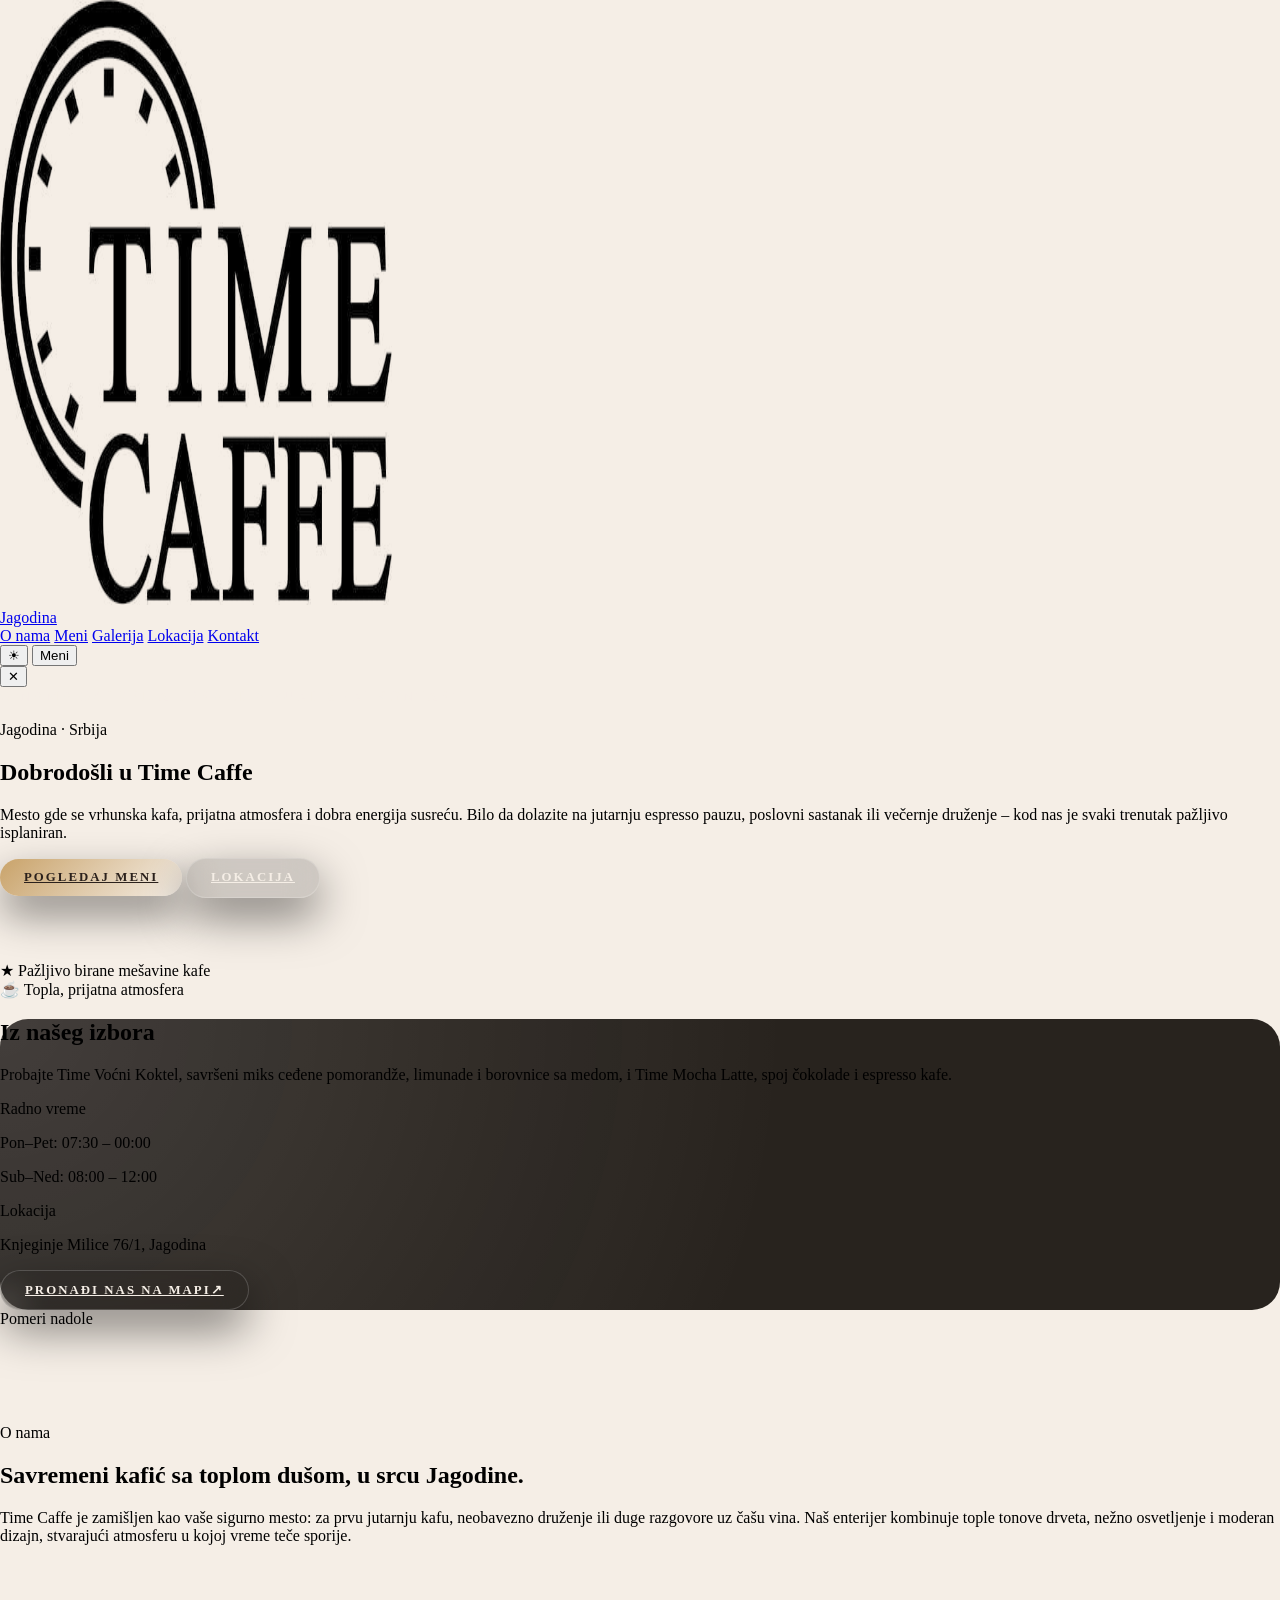
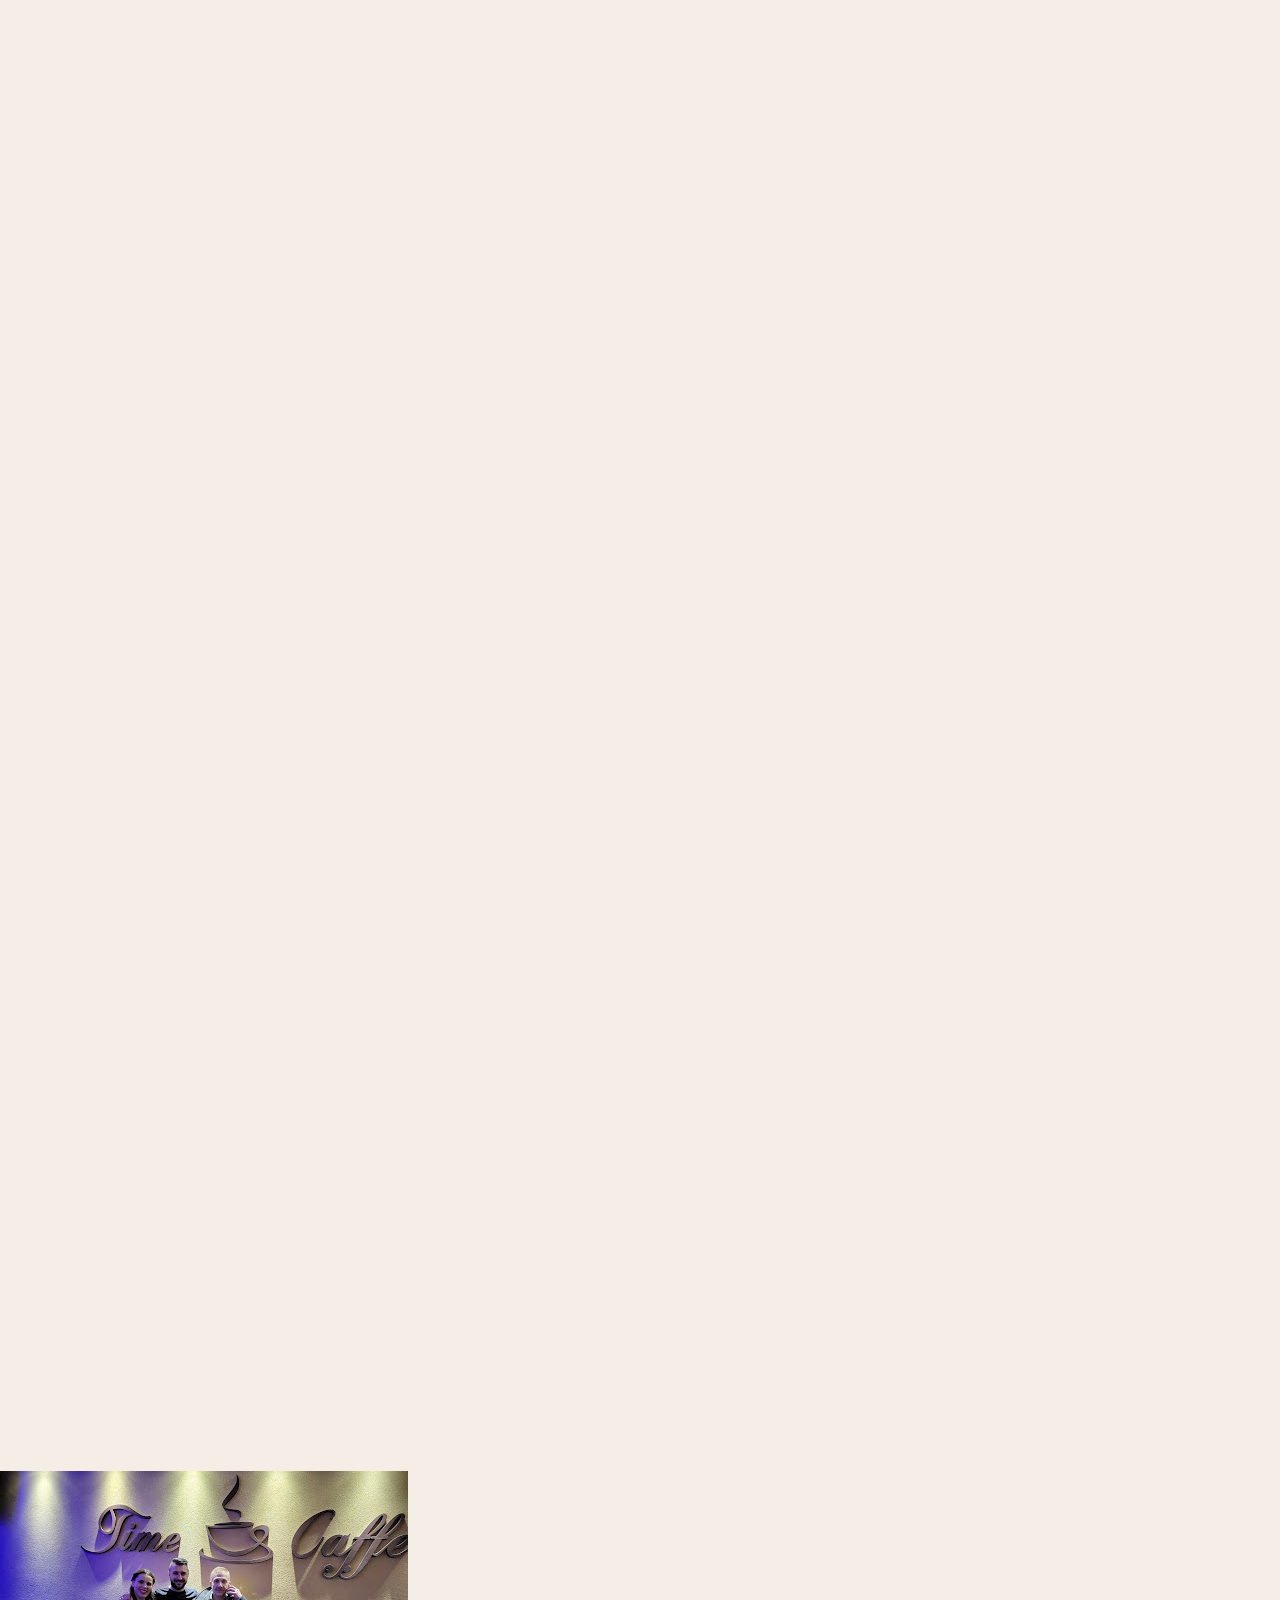
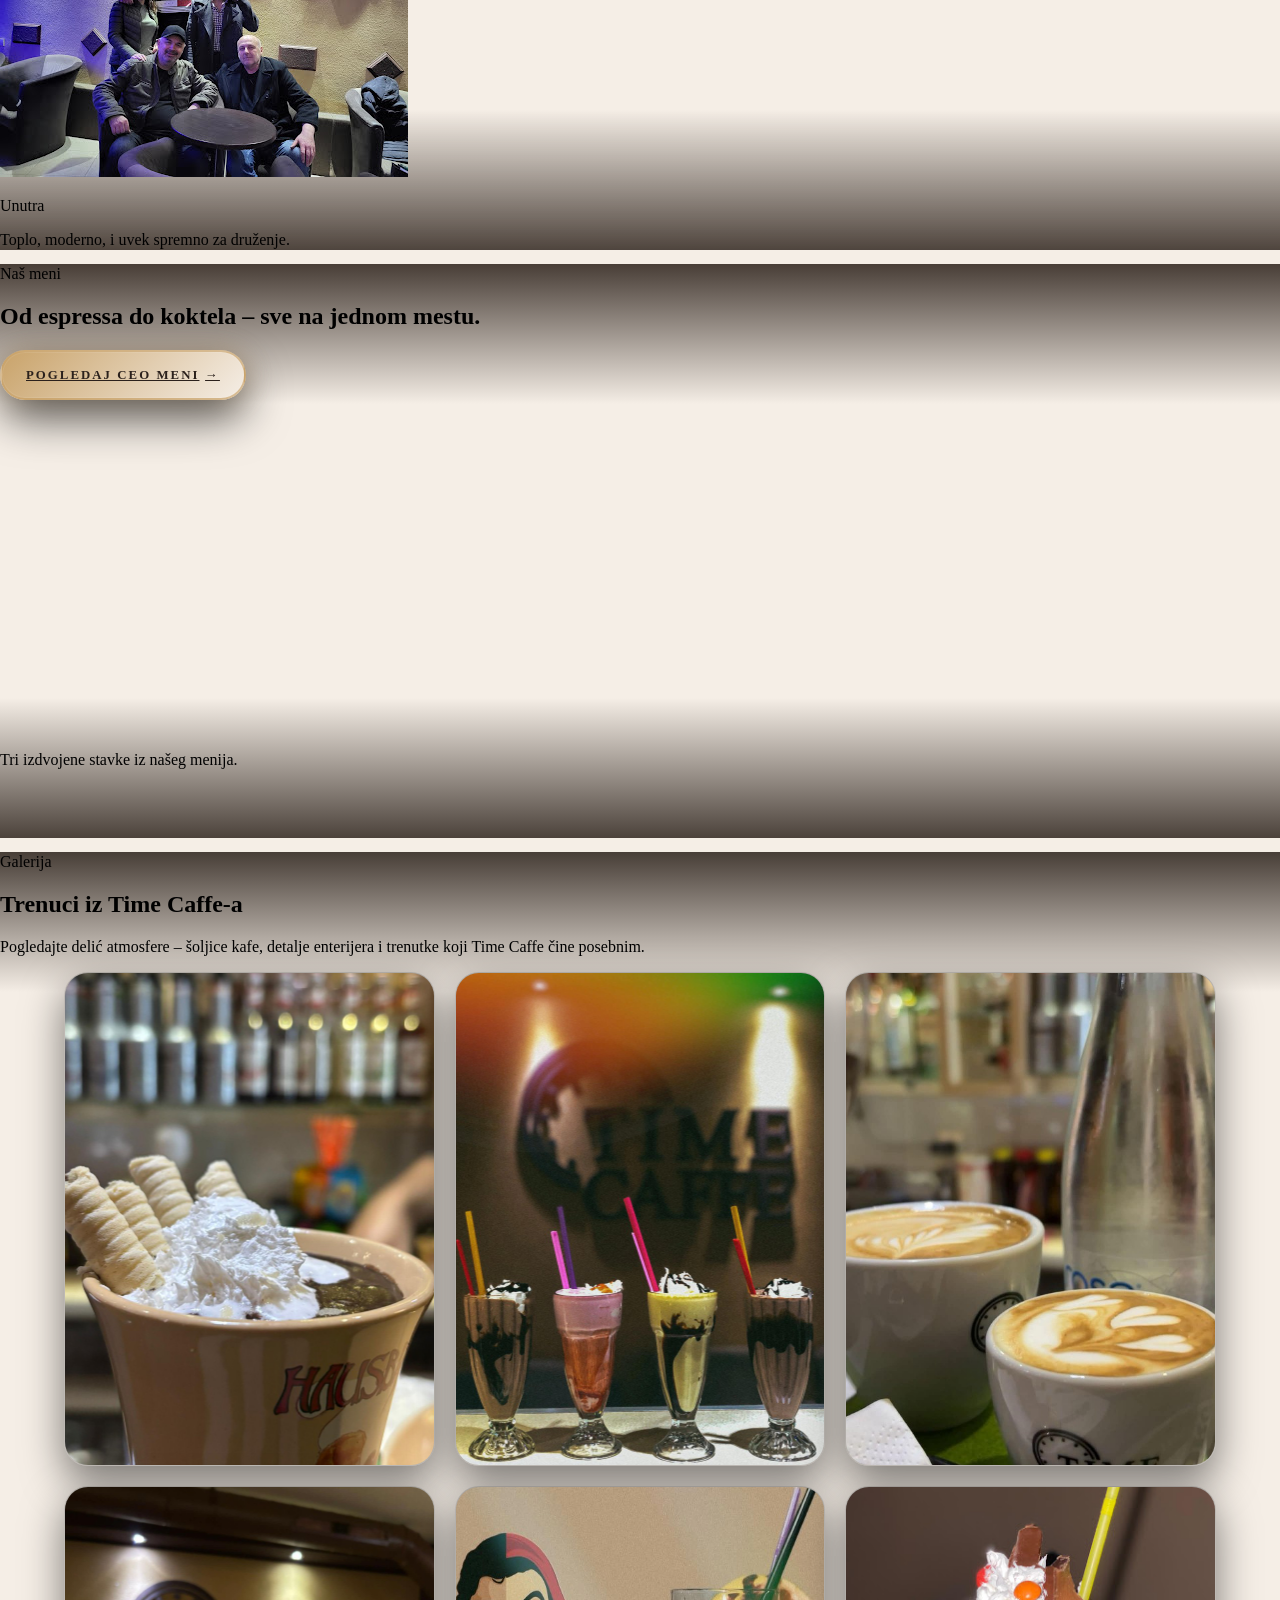
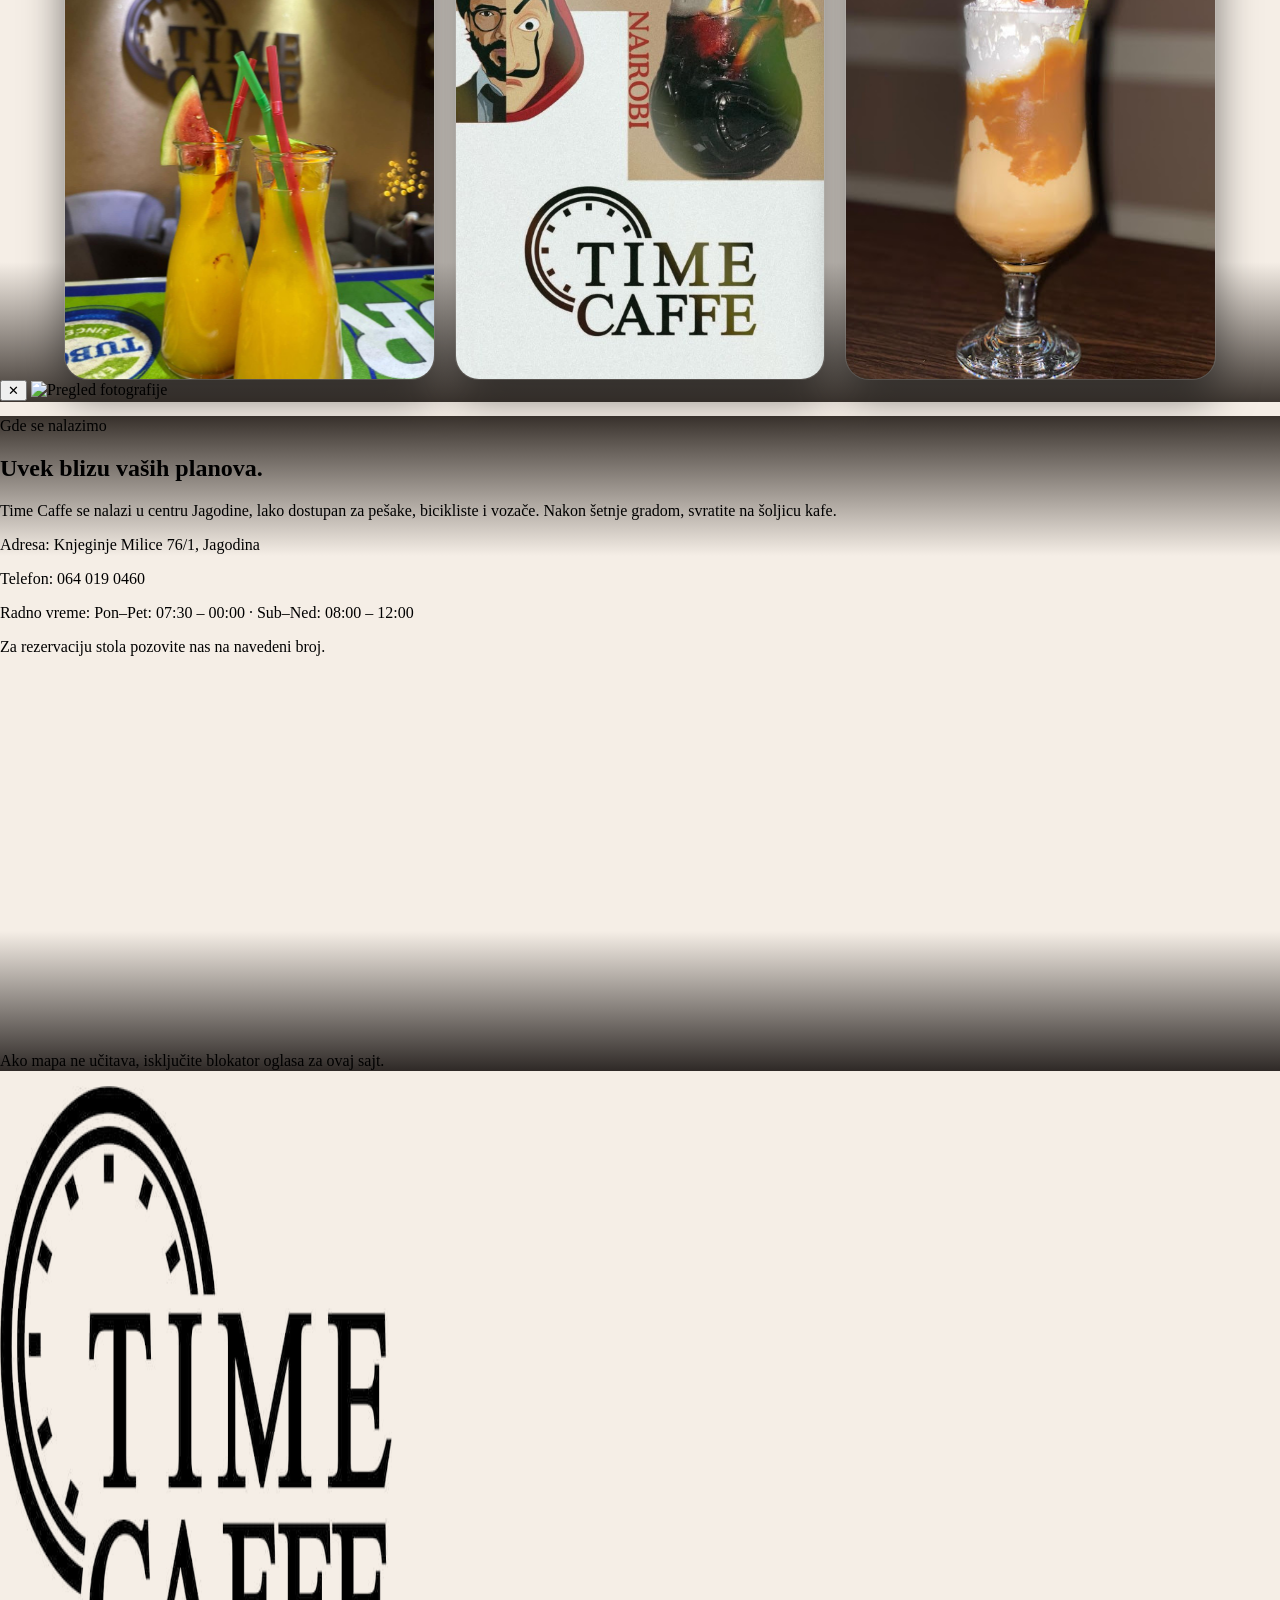
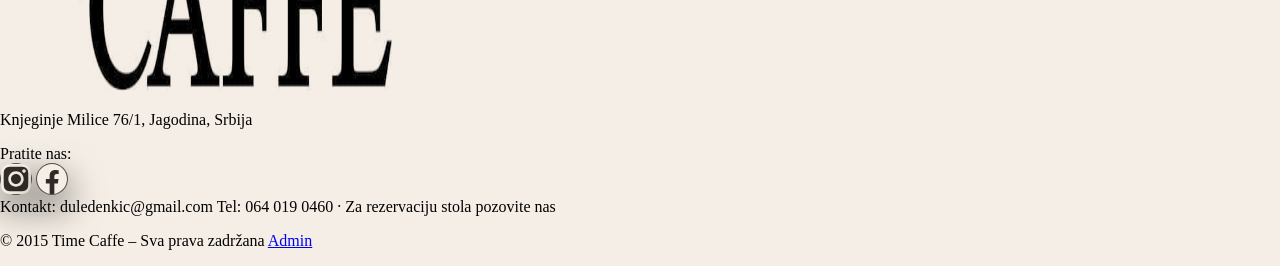
==== commit 125e3335: "Site: wordmark logo and favicons; menu category order; contact email; new gallery PNGs; crop Nairobi" ====
--- a/index.html
+++ b/index.html
@@ -7,6 +7,8 @@
       content="width=device-width, initial-scale=1.0, maximum-scale=5, viewport-fit=cover"
     />
     <meta name="theme-color" content="#2B211C" />
+    <link rel="icon" href="/assets/images/favicon-32.png" type="image/png" sizes="any" />
+    <link rel="apple-touch-icon" href="/assets/images/apple-touch-icon.png" />
     <title>Time Caffe | Jagodina</title>
     <meta
       name="description"
@@ -74,7 +76,7 @@
     <script src="https://cdnjs.cloudflare.com/ajax/libs/gsap/3.12.5/ScrollTrigger.min.js" defer></script>
 
     <!-- Custom styles (relative URL works locally + Cloudflare; load last in head vs Tailwind inject) -->
-    <link rel="stylesheet" href="/styles.css?v=26" />
+    <link rel="stylesheet" href="/styles.css?v=27" />
   </head>
   <body
     class="bg-cream text-espresso font-body antialiased transition-colors duration-500 ease-out min-w-0 w-full"
@@ -100,14 +102,18 @@
       <div
         class="mx-auto flex w-full max-w-6xl items-center justify-between px-4 py-3 md:px-6 min-w-0"
       >
-        <a href="/" class="flex items-center gap-3">
-          <div class="leading-tight">
+        <a href="/" class="flex min-w-0 items-center gap-2.5 sm:gap-3">
+          <img
+            src="/assets/images/time-caffe-wordmark.png"
+            alt="Time Caffe"
+            width="392"
+            height="605"
+            decoding="async"
+            class="h-8 w-auto max-w-[min(200px,55vw)] shrink-0 object-contain object-left dark:invert sm:h-9 md:h-10"
+          />
+          <div class="leading-tight min-w-0">
             <span
-              class="block font-display text-lg font-semibold tracking-wide text-espresso dark:text-cream"
-              >Time Caffe</span
-            >
-            <span
-              class="block text-xs font-medium uppercase tracking-[0.2em] text-gold/80"
+              class="block text-[10px] font-medium uppercase tracking-[0.2em] text-espresso sm:text-xs dark:text-gold/80"
               >Jagodina</span
             >
           </div>
@@ -263,7 +269,7 @@
                 class="pointer-events-none absolute -bottom-16 right-0 h-40 w-40 rounded-full bg-coffee/30 blur-3xl"
               ></div>
 
-              <div class="relative space-y-5">
+              <div class="relative space-y-5 pb-4 sm:pb-5">
                 <h2
                   class="font-display text-lg font-semibold tracking-tight text-espresso dark:text-cream"
                 >
@@ -384,17 +390,6 @@
 
               <article class="about-card reveal-up" data-delay="0.3">
                 <h3 class="text-base font-semibold text-espresso dark:text-cream">
-                  Domaći deserti
-                </h3>
-                <p class="mt-2 text-sm text-espresso/80 dark:text-cream/80">
-                  Uživajte u ponudi kolača, torti i sitnih zalogaja koji se
-                  savršeno slažu sa vašim omiljenim napitkom, pripremljeni u
-                  saradnji sa lokalnim poslastičarnicama.
-                </p>
-              </article>
-
-              <article class="about-card reveal-up" data-delay="0.45">
-                <h3 class="text-base font-semibold text-espresso dark:text-cream">
                   Pažljiva usluga
                 </h3>
                 <p class="mt-2 text-sm text-espresso/80 dark:text-cream/80">
@@ -402,6 +397,28 @@
                   vašu omiljenu kafu, da preporučimo novo piće i da svaki dolazak
                   u Time Caffe učinimo iskustvom kojem ćete se vraćati.
                 </p>
+              </article>
+
+              <article
+                class="about-card about-card--media reveal-up flex flex-col overflow-hidden"
+                data-delay="0.45"
+              >
+                <div class="aspect-[4/3] w-full shrink-0 overflow-hidden sm:aspect-[3/2]">
+                  <img
+                    src="/assets/images/galerija3.png"
+                    alt="Kafa sa latte art u šoljicama Time Caffe"
+                    width="768"
+                    height="1024"
+                    class="h-full w-full object-cover"
+                    loading="lazy"
+                    decoding="async"
+                  />
+                </div>
+                <div class="p-4 sm:p-5">
+                  <h3 class="text-base font-semibold text-espresso dark:text-cream">
+                    Letnja bašta u našem kafiću
+                  </h3>
+                </div>
               </article>
             </div>
 
@@ -508,6 +525,13 @@
             </article>
           </div>
 
+          <p
+            id="menu-preview-status"
+            class="mt-10 text-center text-xs text-espresso/60 dark:text-cream/60"
+          >
+            Tri izdvojene stavke iz našeg menija.
+          </p>
+
           <div
             class="reveal-up mt-10 rounded-2xl border border-gold/35 bg-[#ead8c4]/70 p-6 shadow-lg shadow-black/15 backdrop-blur dark:border-gold/25 dark:bg-[#1a130f]/75 dark:shadow-black/40 md:p-8"
           >
@@ -519,13 +543,6 @@
               80 din uz bilo koju poručenu kafu — uživaj u trenutku.
             </p>
           </div>
-
-          <p
-            id="menu-preview-status"
-            class="mt-6 text-center text-xs text-espresso/60 dark:text-cream/60"
-          >
-            Tri izdvojene stavke iz našeg menija.
-          </p>
         </div>
       </section>
 
@@ -559,8 +576,8 @@
             <!-- Slike se ne otvaraju u lightbox; hover animacija ostaje -->
             <div class="gallery-item">
               <img
-                src="/assets/images/galerija1.jpg"
-                alt="Koktel u staklu – Time Caffe"
+                src="/assets/images/galerija1.png"
+                alt="Topao napitak sa šlagom"
                 width="768"
                 height="1024"
                 sizes="(max-width: 639px) 100vw, (max-width: 1023px) 50vw, 33vw"
@@ -570,8 +587,8 @@
             </div>
             <div class="gallery-item">
               <img
-                src="/assets/images/galerija2.jpg"
-                alt="Malina milkshake sa šlagom"
+                src="/assets/images/galerija2.png"
+                alt="Milkshake varijacije ispod loga Time Caffe"
                 width="768"
                 height="1024"
                 sizes="(max-width: 639px) 100vw, (max-width: 1023px) 50vw, 33vw"
@@ -581,8 +598,8 @@
             </div>
             <div class="gallery-item">
               <img
-                src="/assets/images/galerija3.jpg"
-                alt="Espresso u šoljici"
+                src="/assets/images/galerija3.png"
+                alt="Kafa sa latte art u šoljicama Time Caffe"
                 width="768"
                 height="1024"
                 sizes="(max-width: 639px) 100vw, (max-width: 1023px) 50vw, 33vw"
@@ -592,8 +609,8 @@
             </div>
             <div class="gallery-item">
               <img
-                src="/assets/images/galerija4.jpg"
-                alt="Topla čokolada i osvežavajuće piće"
+                src="/assets/images/galerija4.png"
+                alt="Voćni kokteli u karafama"
                 width="768"
                 height="1024"
                 sizes="(max-width: 639px) 100vw, (max-width: 1023px) 50vw, 33vw"
@@ -603,8 +620,8 @@
             </div>
             <div class="gallery-item">
               <img
-                src="/assets/images/galerija5.jpg"
-                alt="Milkshake varijacije – Time Caffe"
+                src="/assets/images/galerija5.png"
+                alt="Koktel „Nairobi“ – La Casa de Papel specijalitet"
                 width="768"
                 height="1024"
                 sizes="(max-width: 639px) 100vw, (max-width: 1023px) 50vw, 33vw"
@@ -706,9 +723,16 @@
       class="border-t border-espresso/15 bg-gradient-to-b from-[#ccb79d] via-[#dfcfbc] to-cream py-8 text-espresso backdrop-blur dark:border-black/40 dark:bg-gradient-to-b dark:from-[#17110e] dark:via-[#130f0c] dark:to-[#0f0b09] dark:text-cream"
     >
       <div class="mx-auto flex w-full max-w-6xl flex-col gap-6 px-4 md:flex-row md:flex-wrap md:items-start md:justify-between md:gap-x-8 md:gap-y-4 md:px-6 min-w-0">
-        <div class="flex min-w-0 items-center gap-3">
+        <div class="flex min-w-0 flex-col gap-2 sm:flex-row sm:items-center sm:gap-4">
+          <img
+            src="/assets/images/time-caffe-wordmark.png"
+            alt="Time Caffe"
+            width="392"
+            height="605"
+            decoding="async"
+            class="h-9 w-auto max-w-[220px] object-contain object-left dark:invert sm:h-10"
+          />
           <div class="leading-tight">
-            <p class="text-sm font-semibold">Time Caffe</p>
             <p class="text-xs text-espresso/70 dark:text-cream/70">Knjeginje Milice 76/1, Jagodina, Srbija</p>
           </div>
         </div>
@@ -725,7 +749,7 @@
             </div>
           </div>
           <div class="flex items-center gap-3">
-            <span>Kontakt: info@timecaffe.rs</span>
+            <span>Kontakt: duledenkic@gmail.com</span>
             <span class="hidden h-3 w-px bg-espresso/20 dark:bg-cream/20 md:block"></span>
             <span>Tel: 064 019 0460 · Za rezervaciju stola pozovite nas</span>
           </div>
--- a/styles.css
+++ b/styles.css
@@ -553,6 +553,11 @@
   border-color: rgba(249, 250, 251, 0.08);
 }
 
+/* Kartica sa fotografijom (O nama) – bez unutrašnjeg paddinga na omotaču */
+.about-card.about-card--media {
+  padding: 0;
+}
+
 /* Section transitions: long fade at top and bottom */
 .section-melt {
   position: relative;
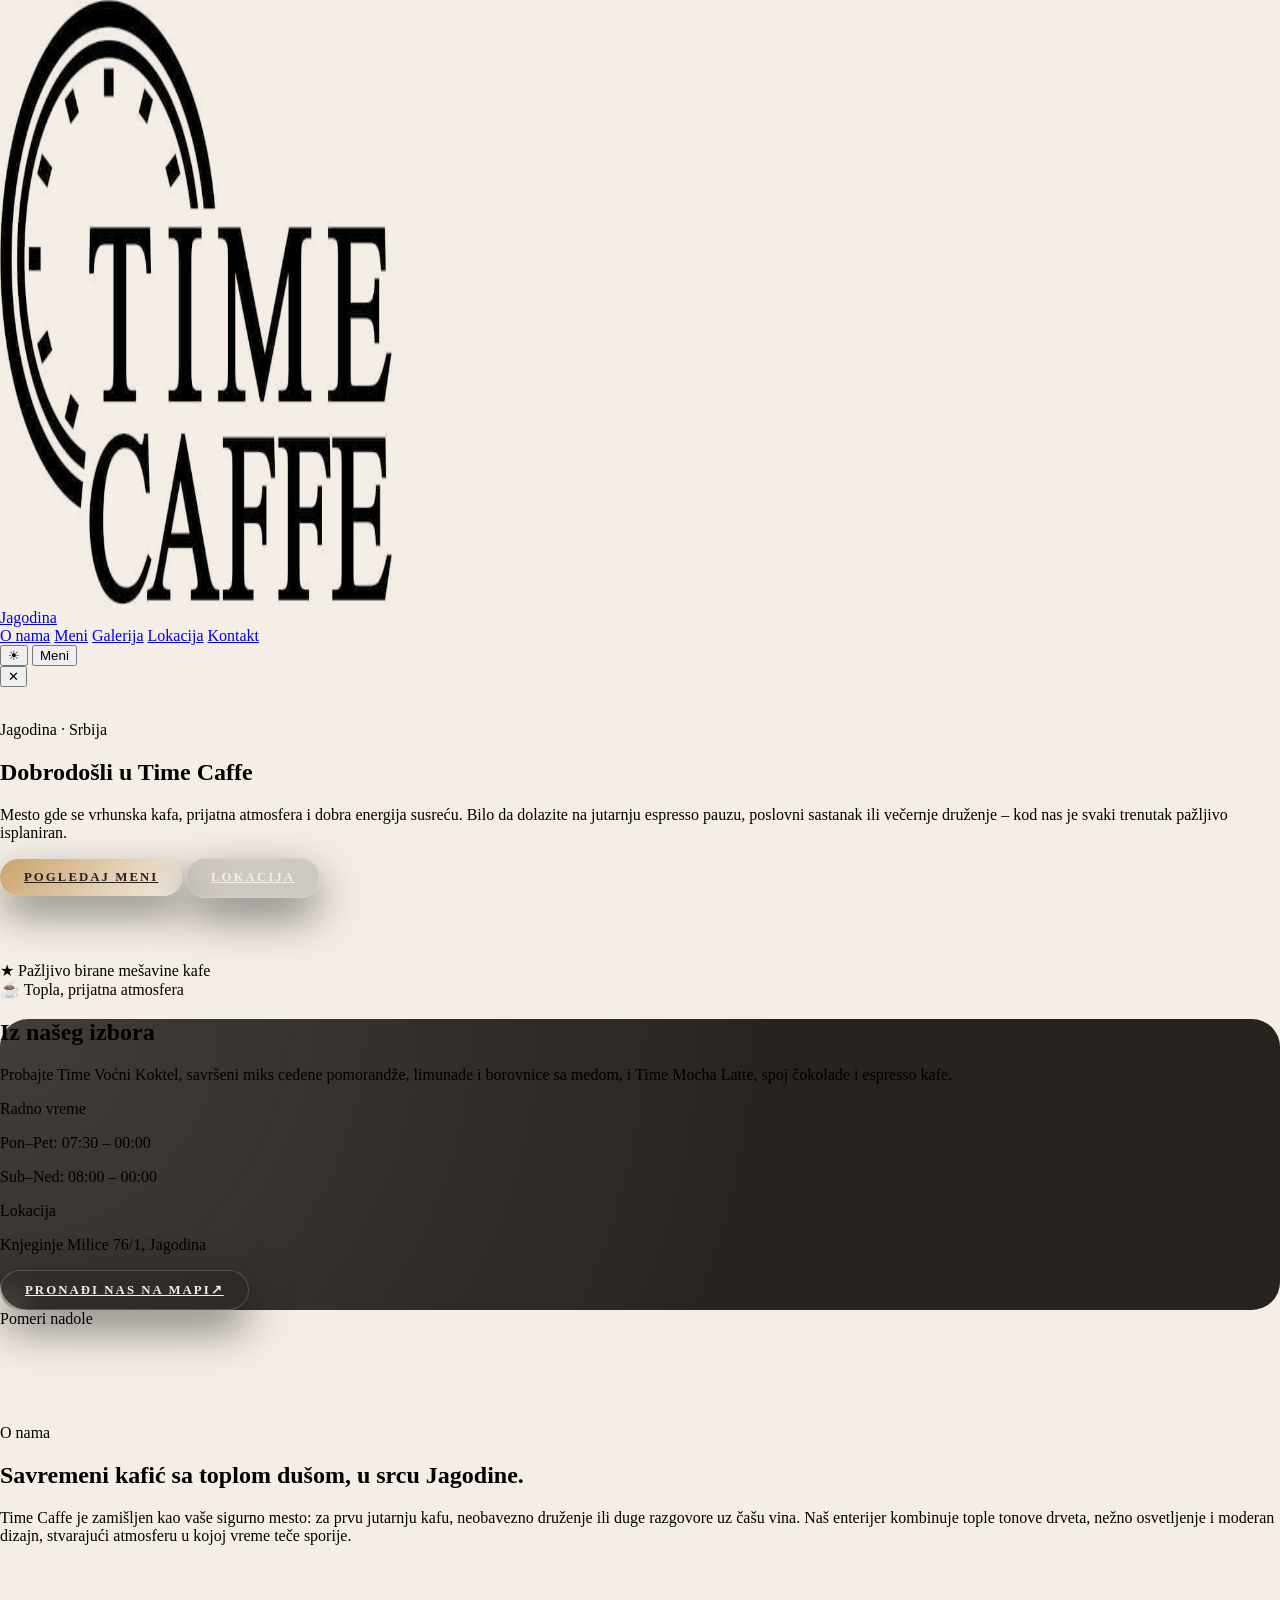
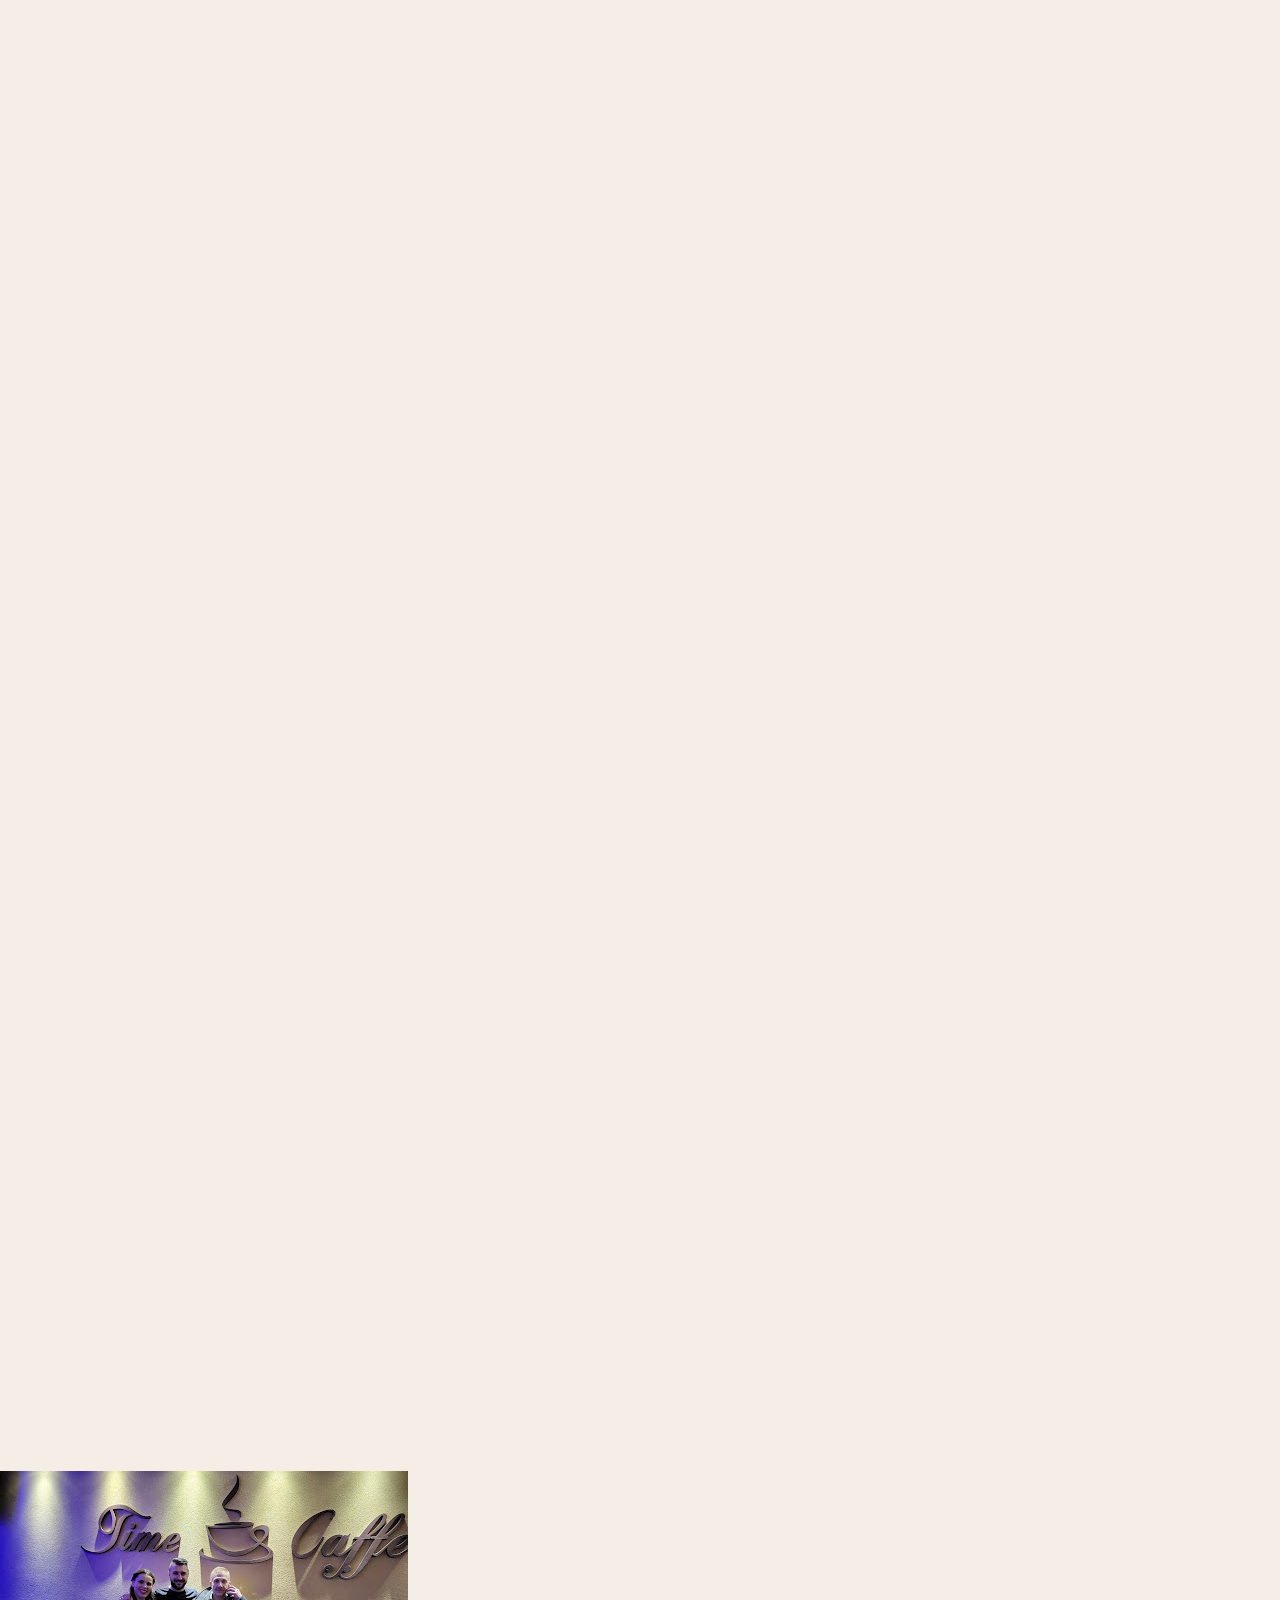
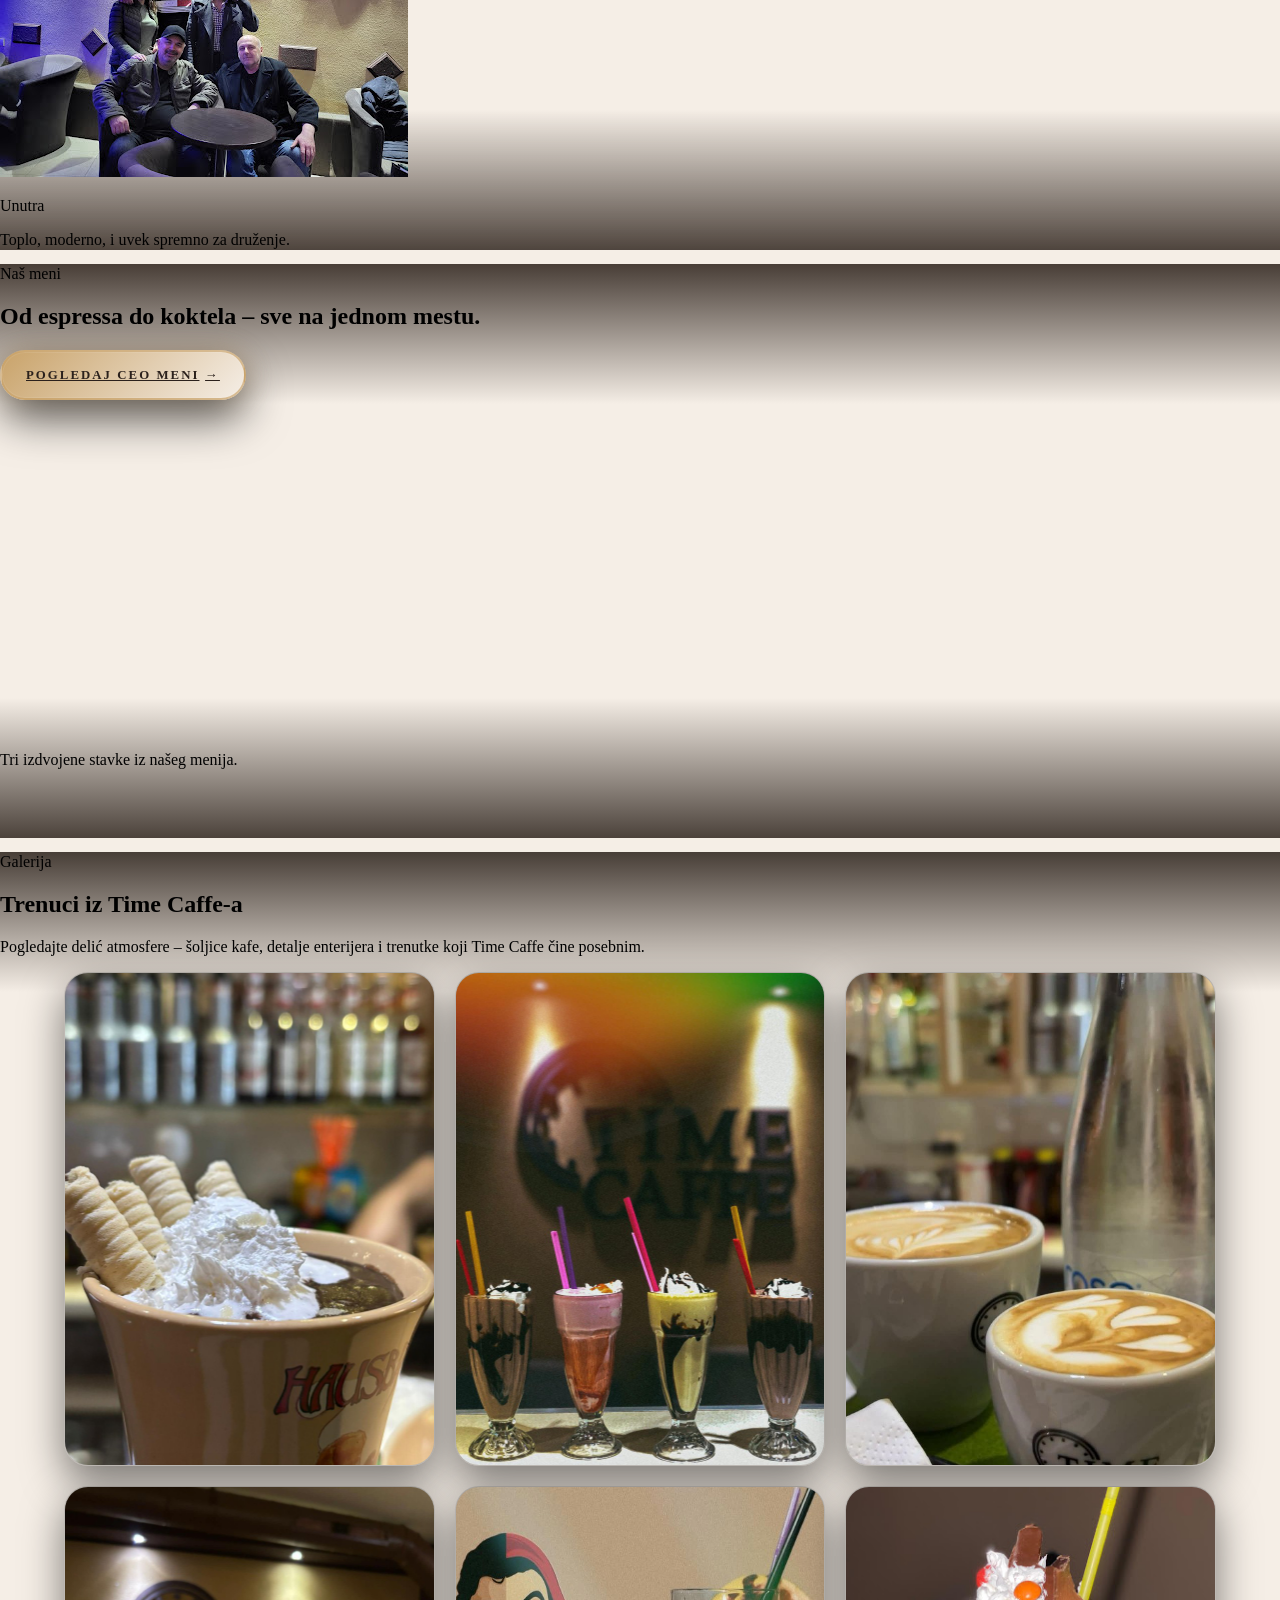
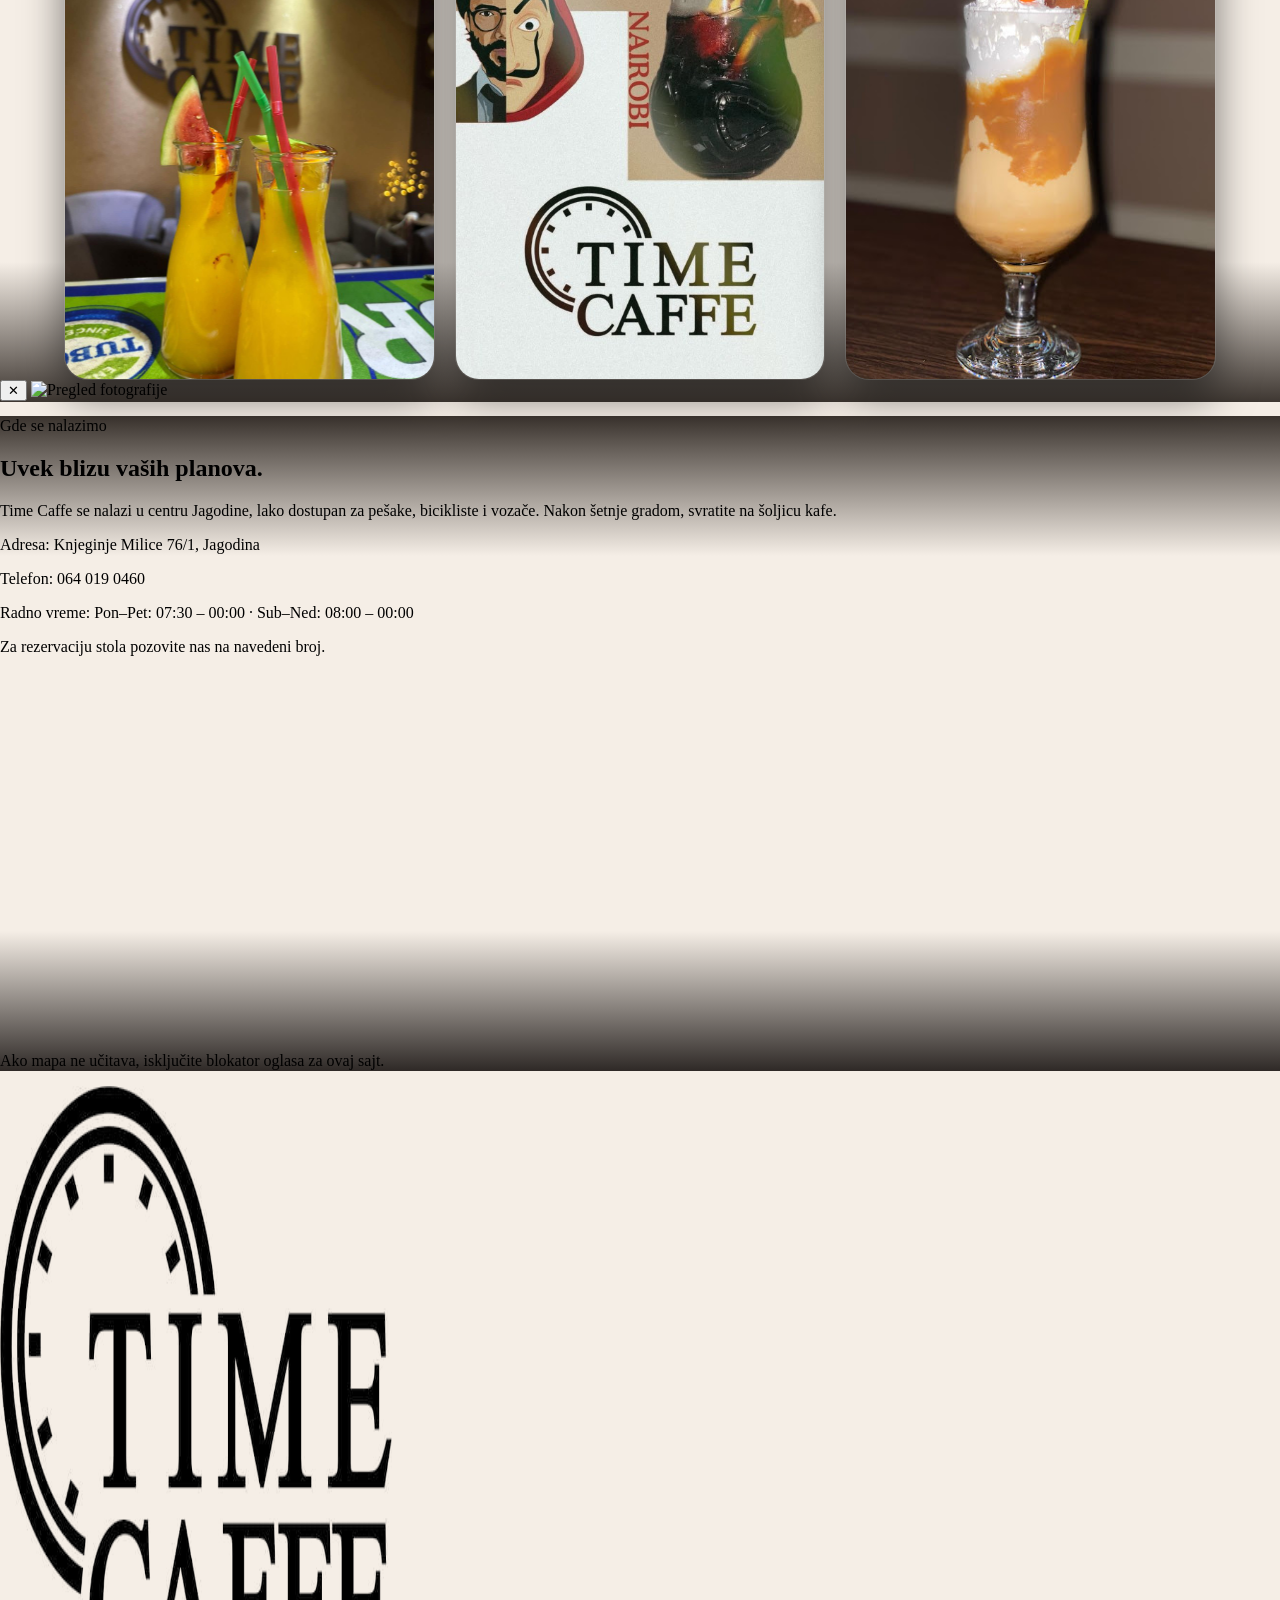
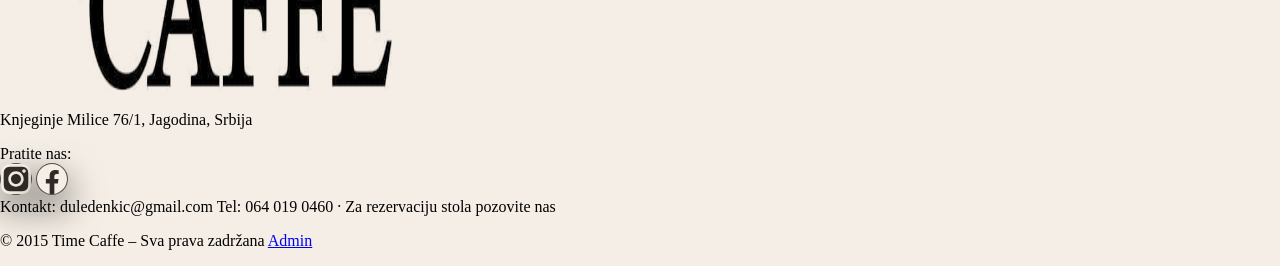
==== commit 4ebf9325: "Radno vreme: vikend do ponoći (00:00) umesto 12:00 Made-with: Cursor" ====
--- a/index.html
+++ b/index.html
@@ -290,7 +290,7 @@
                       Radno vreme
                     </p>
                     <p>Pon–Pet: 07:30 – 00:00</p>
-                    <p>Sub–Ned: 08:00 – 12:00</p>
+                    <p>Sub–Ned: 08:00 – 00:00</p>
                   </div>
                   <div class="space-y-2">
                     <p class="text-[11px] uppercase tracking-[0.18em] text-gold">
@@ -405,8 +405,8 @@
               >
                 <div class="aspect-[4/3] w-full shrink-0 overflow-hidden sm:aspect-[3/2]">
                   <img
-                    src="/assets/images/galerija3.png"
-                    alt="Kafa sa latte art u šoljicama Time Caffe"
+                    src="/assets/images/galerija3.jpg"
+                    alt="Bašta i ambijent Time Caffe kafića"
                     width="768"
                     height="1024"
                     class="h-full w-full object-cover"
@@ -695,7 +695,7 @@
               <p><span class="font-medium text-gold">Telefon:</span> 064 019 0460</p>
               <p>
                 <span class="font-medium text-gold">Radno vreme:</span>
-                Pon–Pet: 07:30 – 00:00 · Sub–Ned: 08:00 – 12:00
+                Pon–Pet: 07:30 – 00:00 · Sub–Ned: 08:00 – 00:00
               </p>
               <p class="pt-2 text-espresso/90 dark:text-cream/90">Za rezervaciju stola pozovite nas na navedeni broj.</p>
             </div>
